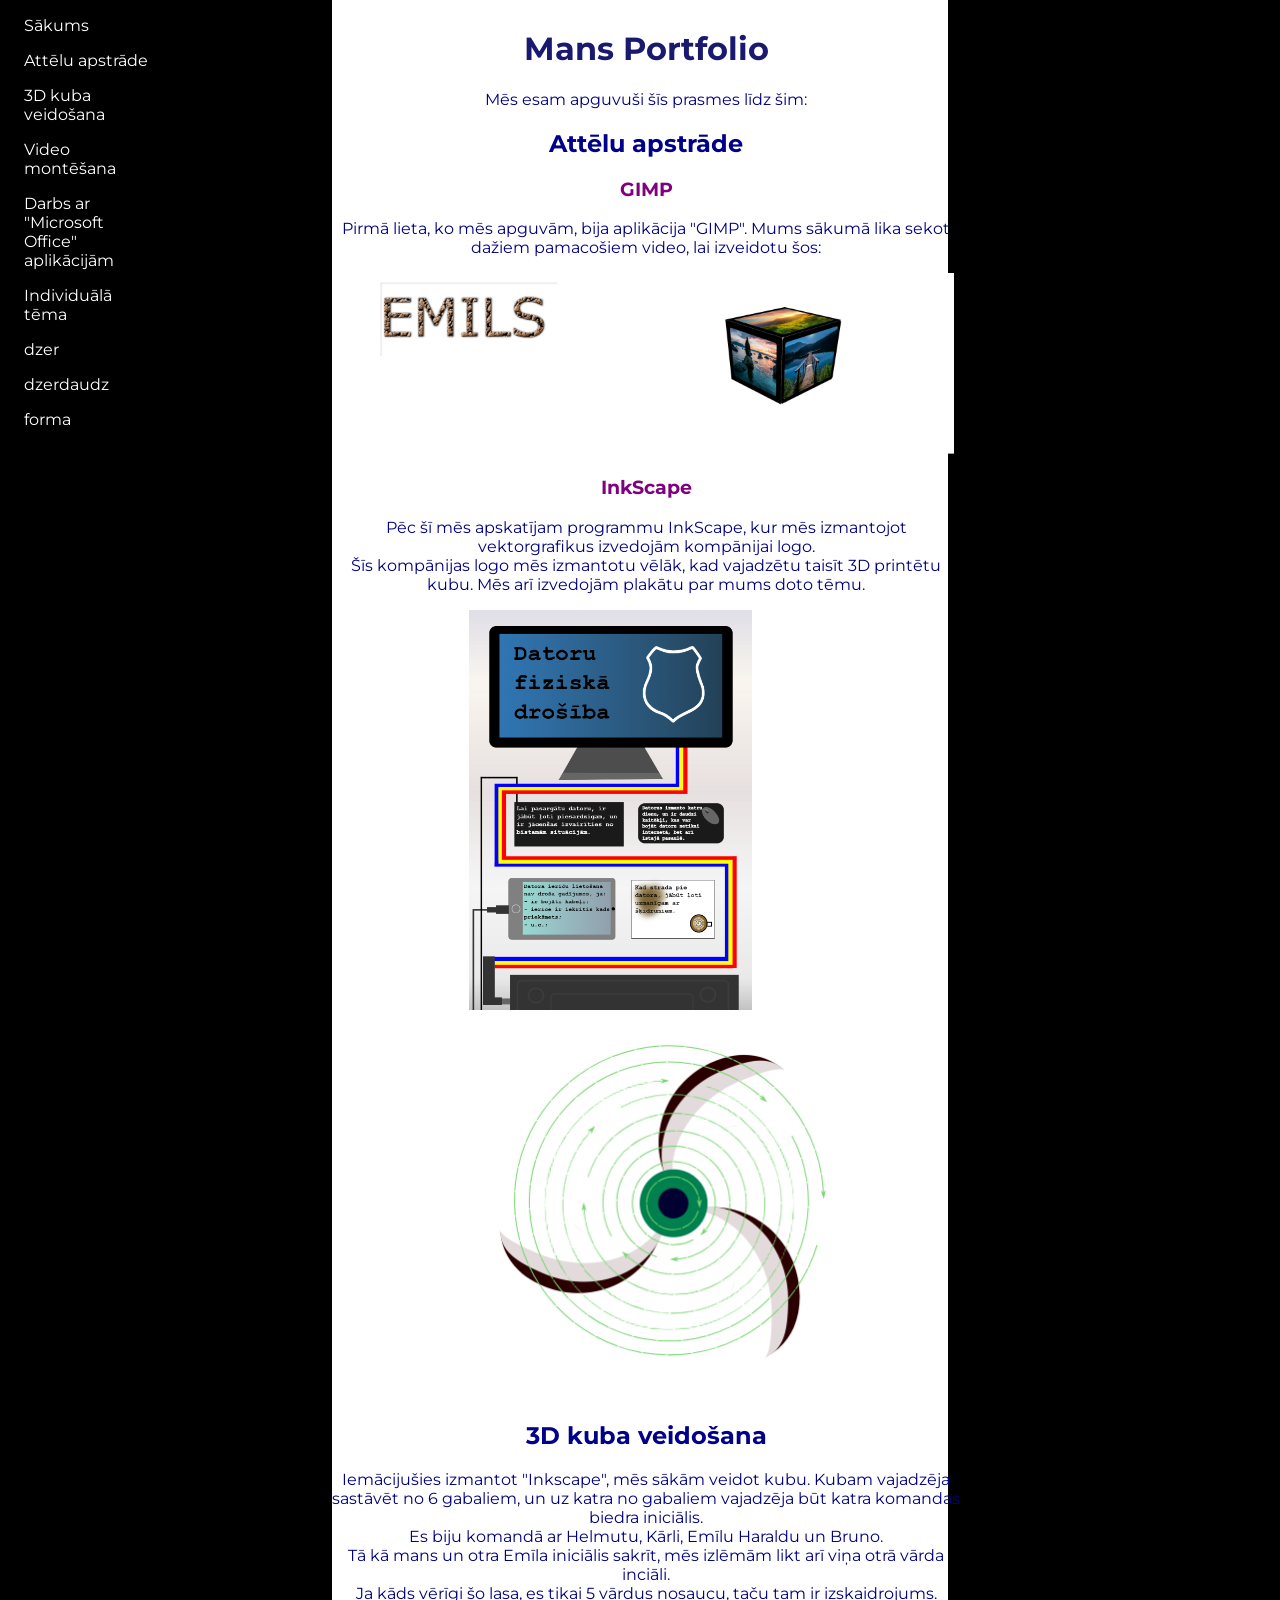
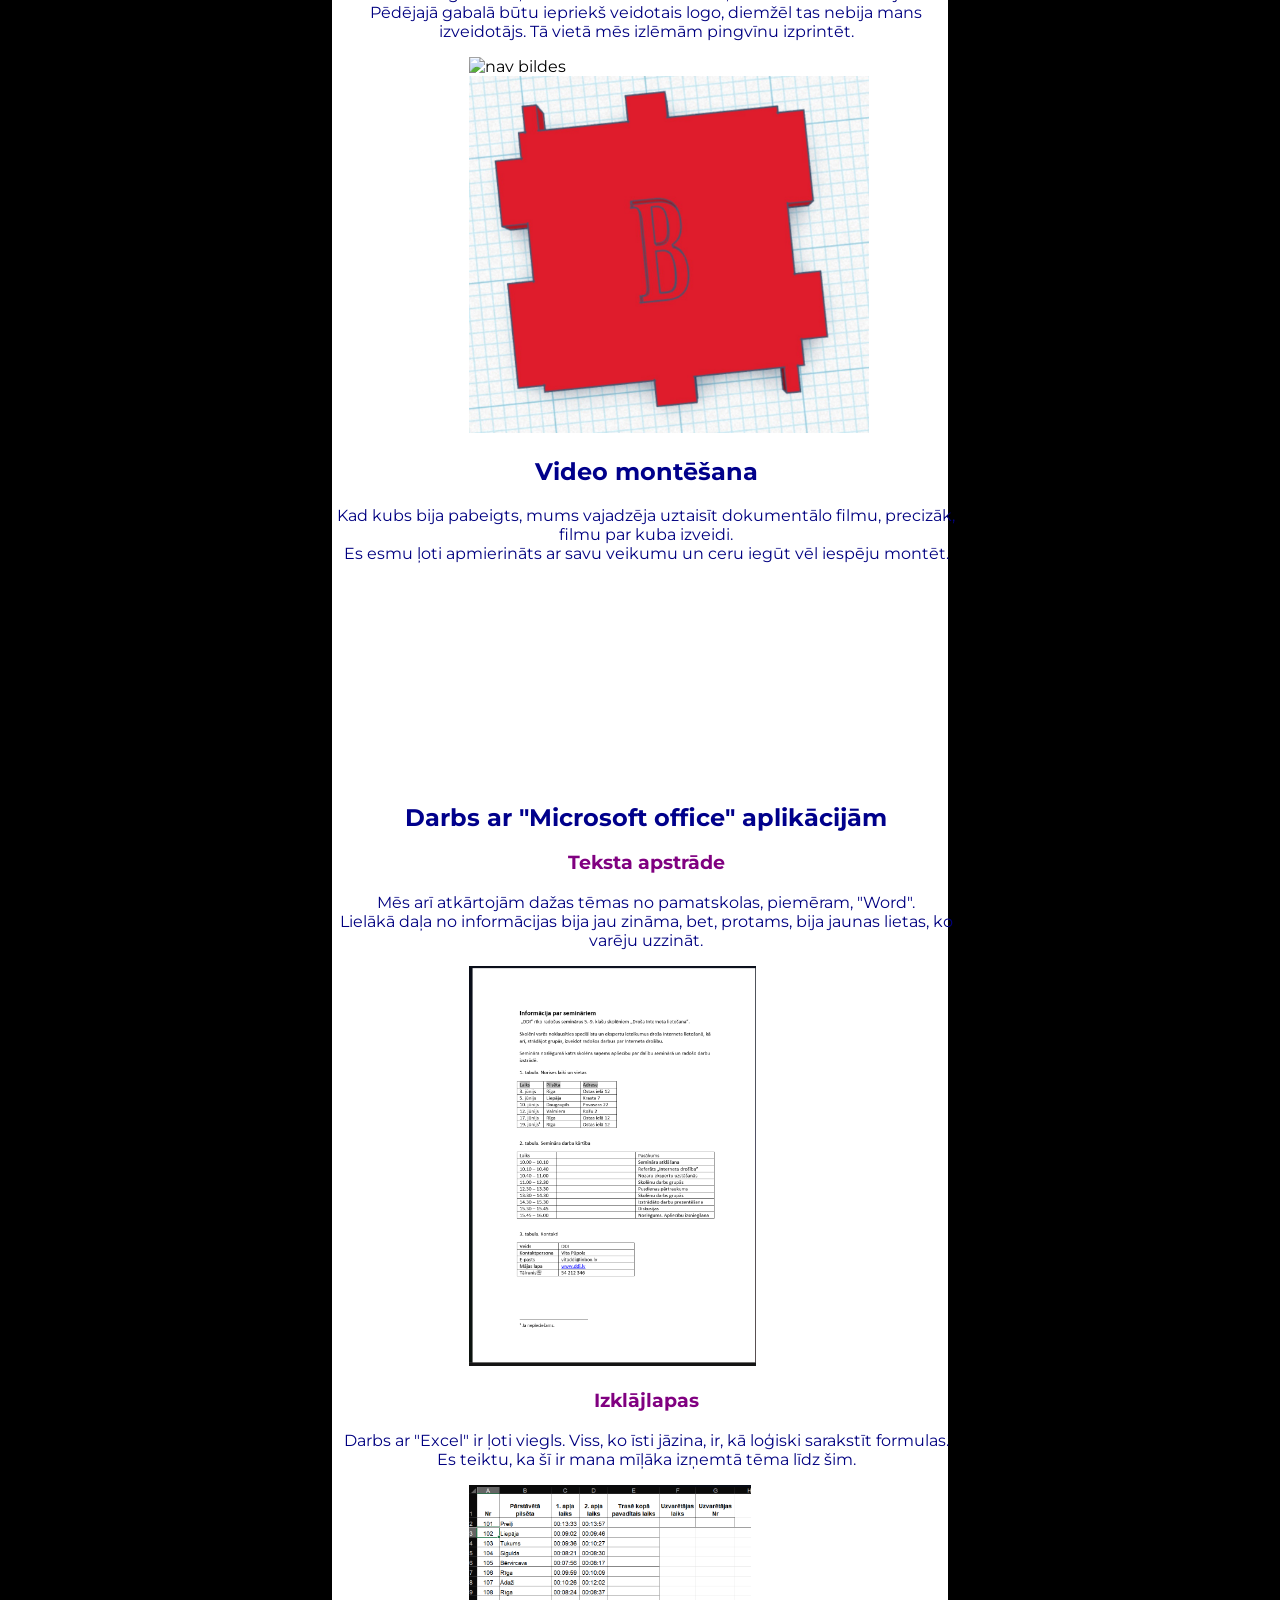
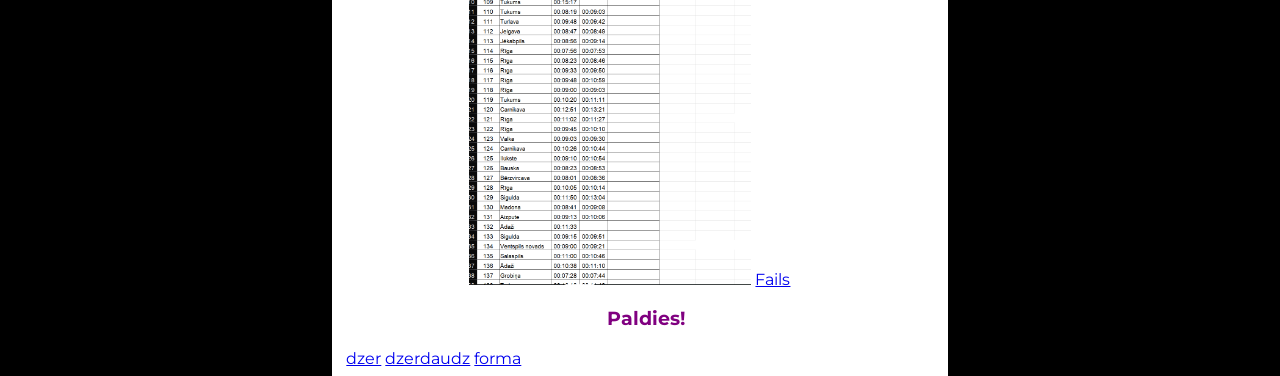
==== index.html @ 6294b3c1 "pabeigts" ====
<!DOCTYPE html>
<html lang="en">
<head>
    <meta charset="UTF-8">
    <meta name="viewport" content="width=device-width, initial-scale=1.0">
    <title>Portfolio</title>
    <link rel="stylesheet" href="mansStils.css">
    <link rel="preconnect" href="https://fonts.googleapis.com">
<link rel="preconnect" href="https://fonts.gstatic.com" crossorigin>
<link href="https://fonts.googleapis.com/css2?family=Montserrat:ital,wght@0,100..900;1,100..900&display=swap" rel="stylesheet">

<meta name="viewport" content="width=device-width, initial-scale=1">

</head>
<body>
 


    <div class="container">
       <div class="navbar"> <ul class="task">
         <li class="item"><a href="index.html">Sākums</a></li>
        <li class="item"><a href="index.html#1tem">Attēlu apstrāde</a></li>
        <li class="item"><a href="index.html#5tem">3D kuba veidošana</a></li>
        <li class="item"><a href="index.html#3tem">Video montēšana</a></li>
        <li class="item"><a href="index.html#4tem">Darbs ar "Microsoft Office" aplikācijām</a></li>
        <li class="item"><a href="otrais.html">Individuālā tēma</a></li>
        <li class="item"><a href="dzer.html">dzer</a></li>
        <li class="item"><a href="dzerdaudz.html">dzerdaudz</a></li>
        <li class="item"><a href="forma.html">forma</a></li>
     </ul>
 </div> 
 <div class="main">
    <h1>Mans Portfolio</h1>
     <p>Mēs esam apguvuši šīs prasmes līdz šim:</p>
    <h2 id="1tem">Attēlu apstrāde</h2>
    <h3>GIMP</h3>
    <p>Pirmā lieta, ko mēs apguvām, bija aplikācija "GIMP". Mums sākumā lika sekot dažiem pamacošiem video, lai izveidotu šos:</p>
   
   
   <div class="container">
    <div> <img class="emils" src="images/vards.png"></div>
   <div> <img class="emils" src="images/bildes.png"></div></div>
   <h3>InkScape</h3>
   <p>Pēc šī mēs apskatījam programmu InkScape, kur mēs izmantojot vektorgrafikus izvedojām kompānijai logo. 
    <br>Šīs kompānijas logo mēs izmantotu vēlāk, kad vajadzētu taisīt 3D printētu kubu. Mēs arī izvedojām plakātu par mums doto tēmu.</p>
   <img class="logo" src="images/plakats.png">
   <img class="logo" src="images/logo.png">
   <h2 id="5tem">3D kuba veidošana</h2>
   <p>Iemācijušies izmantot "Inkscape", mēs sākām veidot kubu. Kubam vajadzēja sastāvēt no 6 gabaliem, un uz katra no gabaliem vajadzēja būt katra komandas biedra iniciālis.<br>
Es biju komandā ar Helmutu, Kārli, Emīlu Haraldu un Bruno.<br>
 Tā kā mans un otra Emīla iniciālis sakrīt, mēs izlēmām likt arī viņa otrā vārda inciāli.<br>
Ja kāds vērīgi šo lasa, es tikai 5 vārdus nosaucu, taču tam ir izskaidrojums.<br>
 Pēdējajā gabalā būtu iepriekš veidotais logo, diemžēl tas nebija mans izveidotājs. Tā vietā mēs izlēmām pingvīnu izprintēt.</p>
<img class="logo" src="images/kubs1.jpeg" alt="nav bildes">
<img class="logo" src="images/kubs2.jpg" alt="nav bildes">



    <h2 id="3tem">Video montēšana</h2>
    <p>Kad kubs bija pabeigts, mums vajadzēja uztaisīt dokumentālo filmu, precizāk, filmu par kuba izveidi.<br>
         Es esmu ļoti apmierināts ar savu veikumu un ceru iegūt vēl iespēju montēt.</p>
    <iframe  width="300" height="200" src="https://www.youtube-nocookie.com/embed/W2M-uENRBVI?si=-mYGeP8AlIbY6CzM" title="YouTube video player" frameborder="0" allow="accelerometer; autoplay; clipboard-write; encrypted-media; gyroscope; picture-in-picture; web-share" referrerpolicy="strict-origin-when-cross-origin" allowfullscreen></iframe>
    <h2 id="4tem">Darbs ar "Microsoft office" aplikācijām</h2>
    <h3>Teksta apstrāde</h3>
    <p>Mēs arī atkārtojām dažas tēmas no pamatskolas, piemēram, "Word".<br>
         Lielākā daļa no informācijas bija jau zināma, bet, protams, bija jaunas lietas, ko varēju uzzināt.</p>
    <img class="logo" src="images/word1png.png" alt="nav bildes">
    <h3>Izklājlapas</h3>
    <p>Darbs ar "Excel" ir ļoti viegls. Viss, ko īsti jāzina, ir, kā loģiski sarakstīt formulas.<br>
    Es teiktu, ka šī ir mana mīļāka izņemtā tēma līdz šim.</p>
    <img class="logo" src="images/excel1.png" alt="nav bildes">
    <a href="viriesi.xlsx">Fails</a>
    <h3>Paldies!</h3>
       <a href="dzer.html">dzer</a>
<a href="dzerdaudz.html">dzerdaudz</a>
<a href="forma.html">forma</a>
    </div>
        

    </div>
</body>
</html>
---- mansStils.css ----
body {  font-family: "Montserrat", sans-serif;
    font-optical-sizing: auto;
    font-style: normal; 
 background-image: url(images/back.png);
  background-repeat: no-repeat;

  background-size: 100vw 1000vh;
 
}
h1 { 
    text-align: center;
    color: midnightblue;
}
p {
    text-align: center;
    color: navy;

}
h2 {
    text-align: center;
    color: darkblue;
}
h3{
    text-align: center;
    color: purple;
}
.task {
color: white;
padding: 0;
list-style-type: none;
margin: 0;
left: 0;
top: 0;
padding-right: 50%;
}
.item a {
  display: block;
  color: black;
  padding: 8px 16px;
  text-decoration: none;
  color: white
}
.avoti a:visited{
    color: black;

}
.avoti a{
    color:  black;
display: block;
}
.item a:hover {
  background-color: #555555;
  color: white;
}
.bult {
    padding-left: 45%;
    max-width: 40px;
    max-height: 40px;
}
.gif{
     padding-left: 7%;
    max-width: 45vw;
    max-height: 45vh;
}
video{
    padding-left: 29%;
}

.container
{display: flex;


 align-items: flex-start;
}
iframe{
    padding-left: 30%;
}
.navbar
{
    position: fixed;
}
.main{
  width: 50%;
  padding-left: 25.5%;
  }
.emils {
    max-width: 80%;
    max-height: 80%;
    padding-left: 18%;
}
.logo {
    max-width: 400px;
     max-height: 400px;
     padding-left: 22%;
}
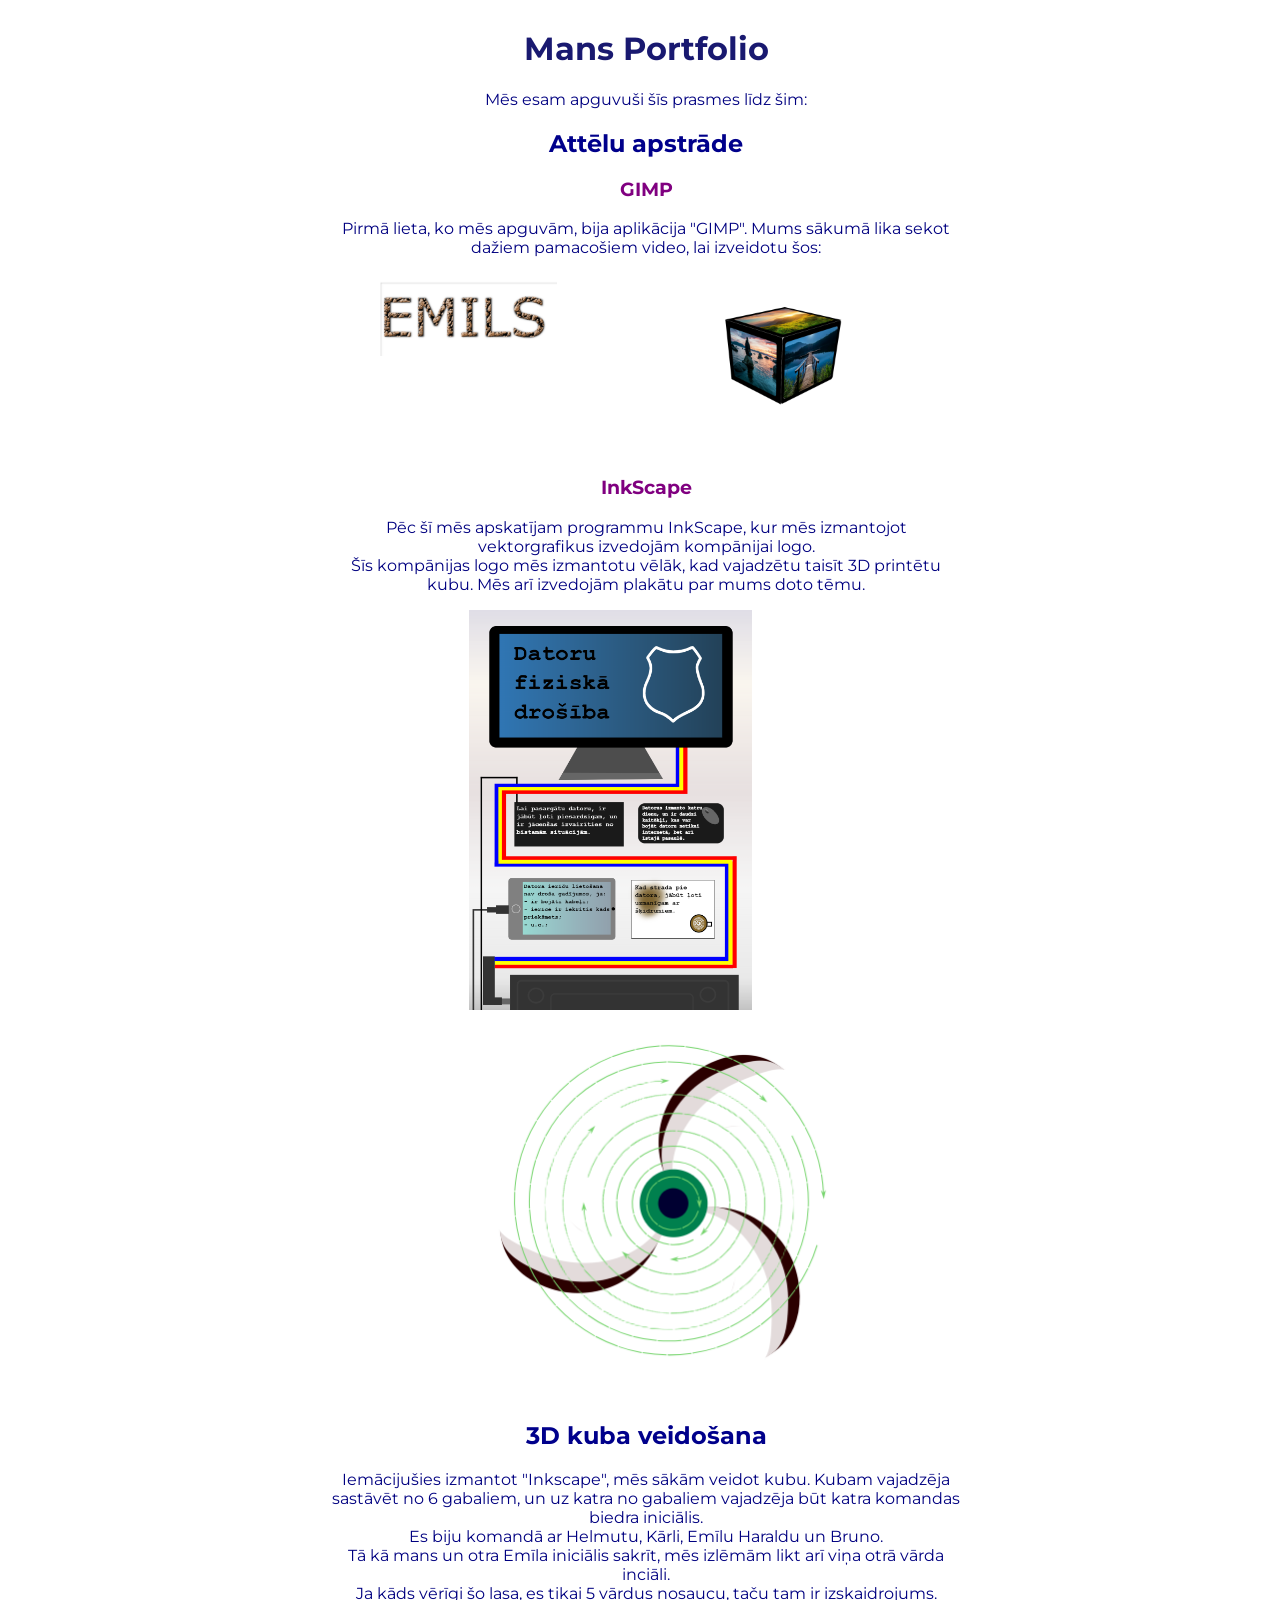
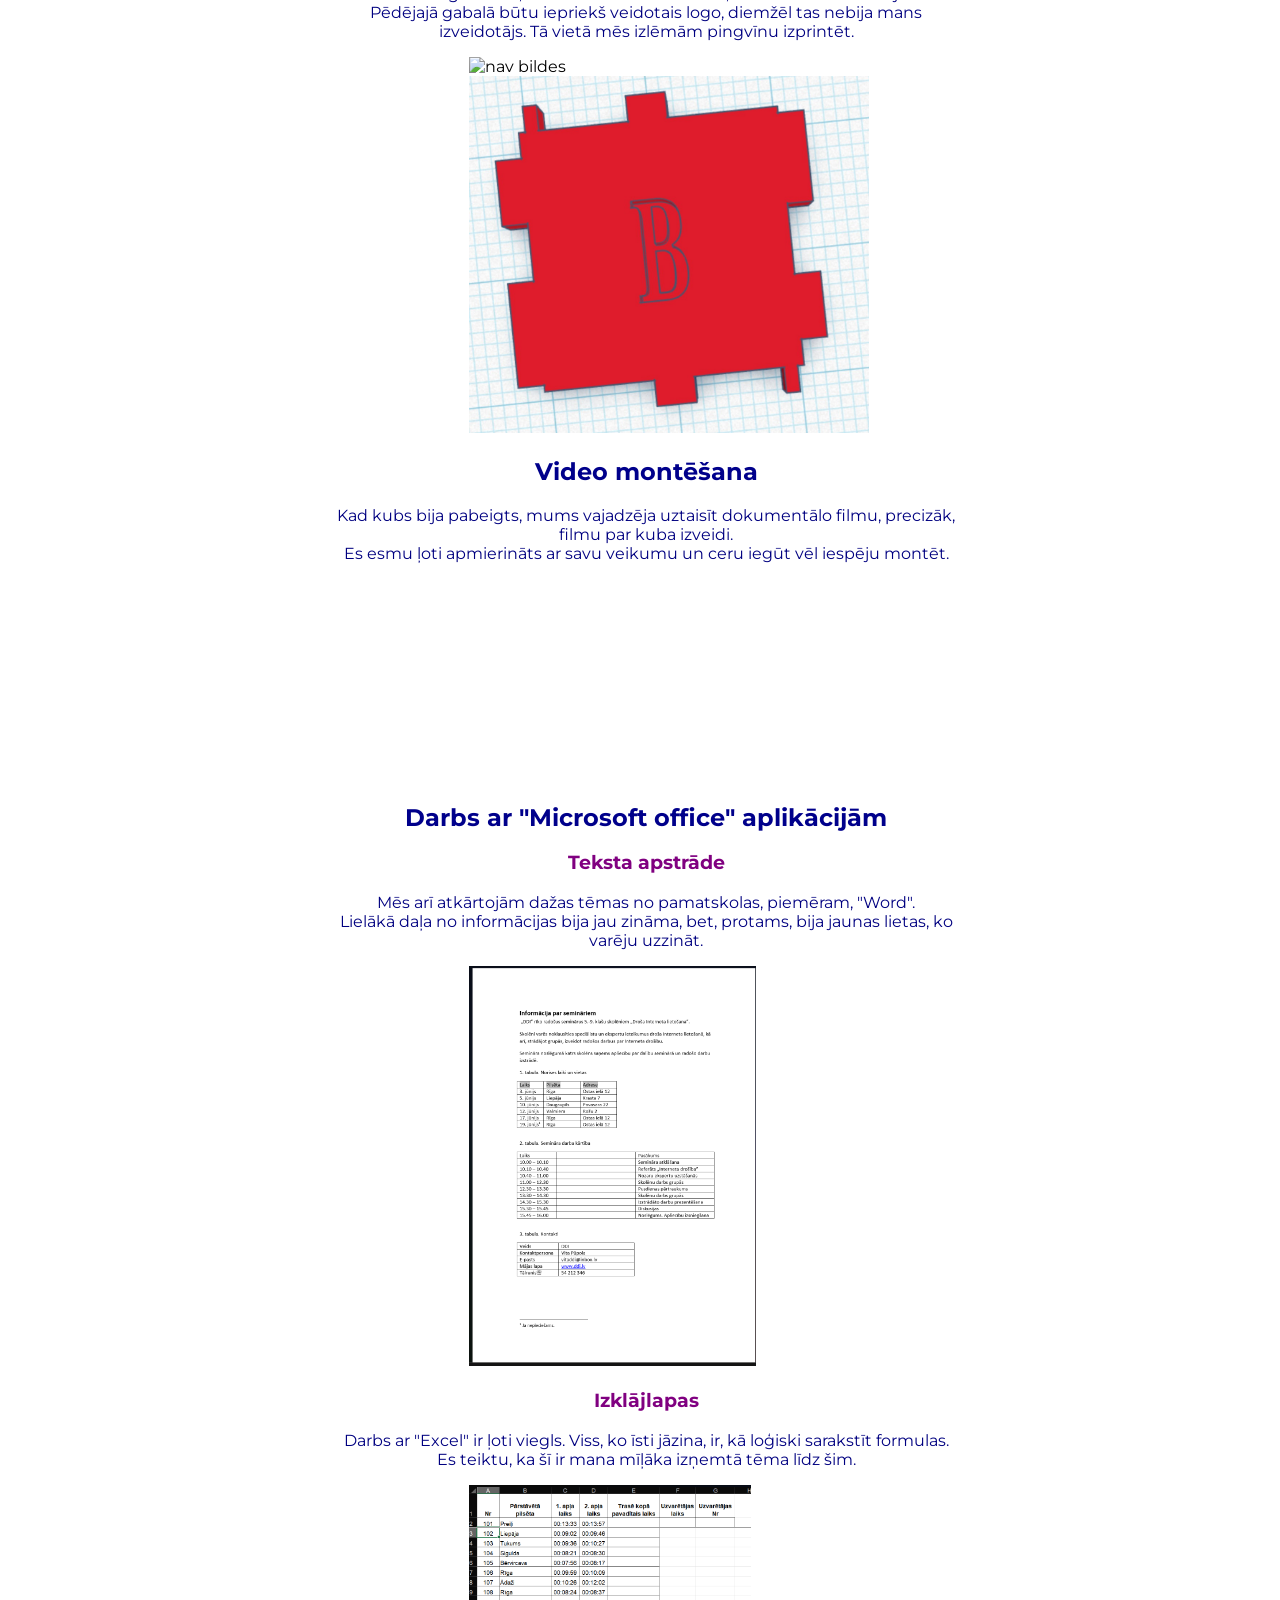
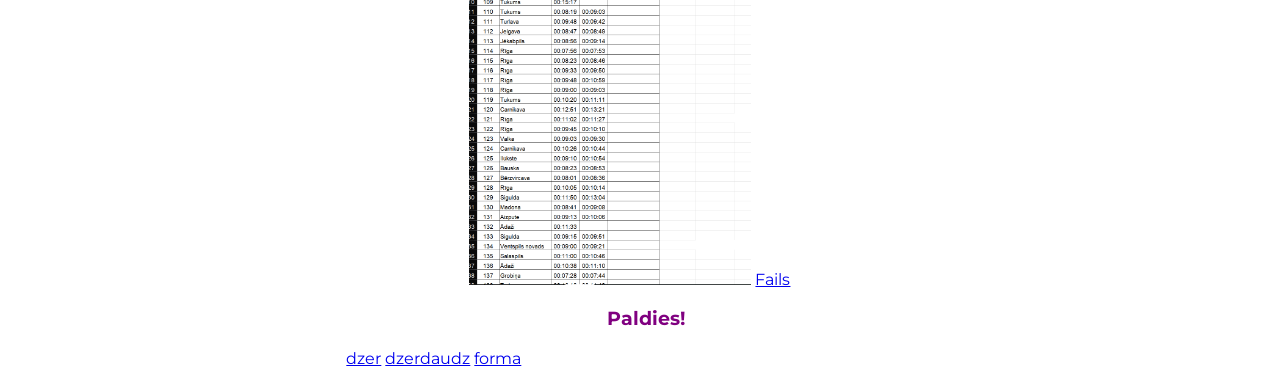
==== commit 69d0bcb3: "pabeigts" ====
--- a/index.html
+++ b/index.html
@@ -4,7 +4,7 @@
     <meta charset="UTF-8">
     <meta name="viewport" content="width=device-width, initial-scale=1.0">
     <title>Portfolio</title>
-    <link rel="stylesheet" href="mansStils.css">
+    <link rel="stylesheet" href="CSS/mansStils.css">
     <link rel="preconnect" href="https://fonts.googleapis.com">
 <link rel="preconnect" href="https://fonts.gstatic.com" crossorigin>
 <link href="https://fonts.googleapis.com/css2?family=Montserrat:ital,wght@0,100..900;1,100..900&display=swap" rel="stylesheet">
--- a/CSS/mansStils.css
+++ b/CSS/mansStils.css
@@ -0,0 +1,95 @@
+body {  font-family: "Montserrat", sans-serif;
+    font-optical-sizing: auto;
+    font-style: normal; 
+ background-image: url(images/back.png);
+  background-repeat: no-repeat;
+
+  background-size: 100vw 1000vh;
+ 
+}
+h1 { 
+    text-align: center;
+    color: midnightblue;
+}
+p {
+    text-align: center;
+    color: navy;
+
+}
+h2 {
+    text-align: center;
+    color: darkblue;
+}
+h3{
+    text-align: center;
+    color: purple;
+}
+.task {
+color: white;
+padding: 0;
+list-style-type: none;
+margin: 0;
+left: 0;
+top: 0;
+padding-right: 50%;
+}
+.item a {
+  display: block;
+  color: black;
+  padding: 8px 16px;
+  text-decoration: none;
+  color: white
+}
+.avoti a:visited{
+    color: black;
+
+}
+.avoti a{
+    color:  black;
+display: block;
+}
+.item a:hover {
+  background-color: #555555;
+  color: white;
+}
+.bult {
+    padding-left: 45%;
+    max-width: 40px;
+    max-height: 40px;
+}
+.gif{
+     padding-left: 7%;
+    max-width: 45vw;
+    max-height: 45vh;
+}
+video{
+    padding-left: 29%;
+}
+
+.container
+{display: flex;
+
+
+ align-items: flex-start;
+}
+iframe{
+    padding-left: 30%;
+}
+.navbar
+{
+    position: fixed;
+}
+.main{
+  width: 50%;
+  padding-left: 25.5%;
+  }
+.emils {
+    max-width: 80%;
+    max-height: 80%;
+    padding-left: 18%;
+}
+.logo {
+    max-width: 400px;
+     max-height: 400px;
+     padding-left: 22%;
+}
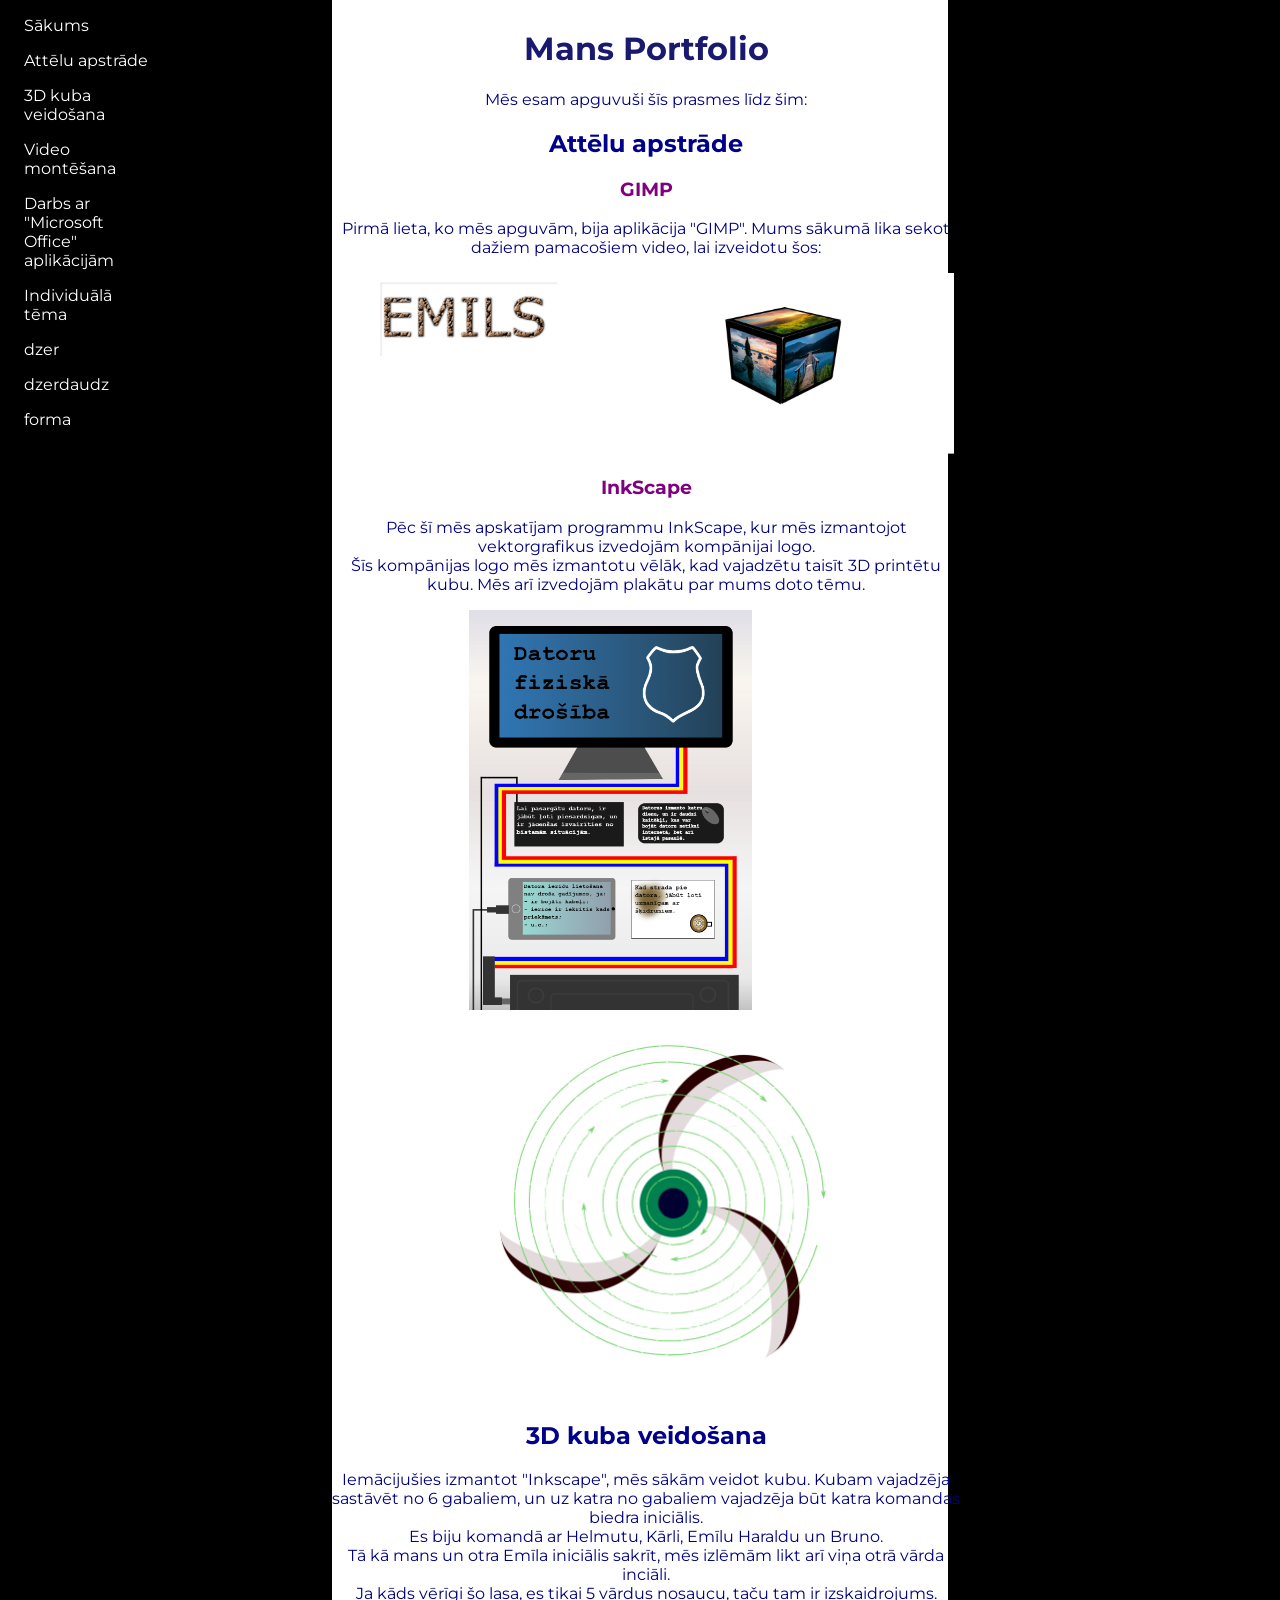
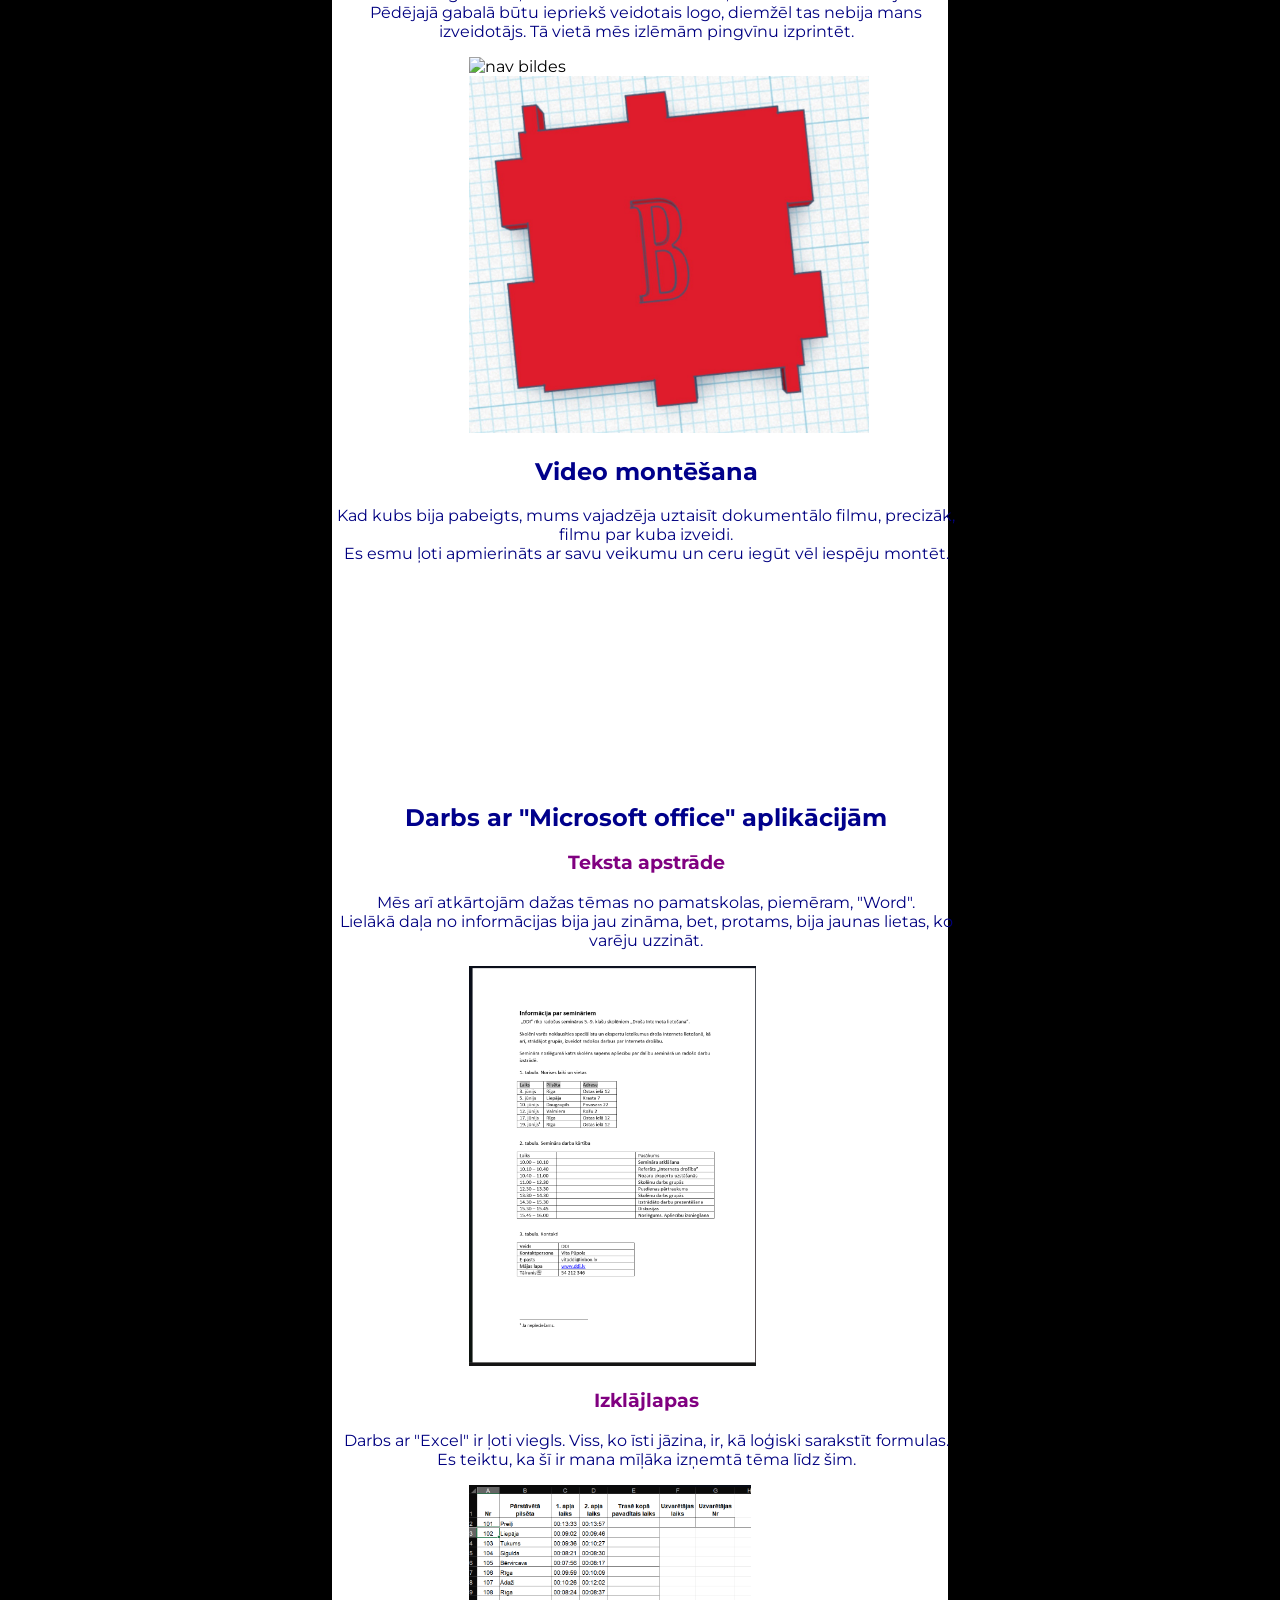
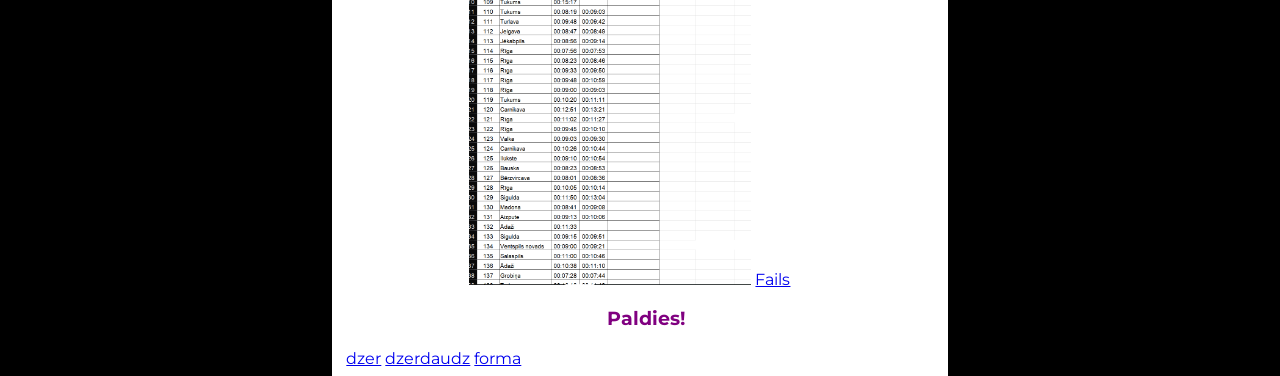
==== commit 067eabb2: "Merge pull request #7 from emillssmm/da sad" ====
--- a/index.html
+++ b/index.html
@@ -4,7 +4,7 @@
     <meta charset="UTF-8">
     <meta name="viewport" content="width=device-width, initial-scale=1.0">
     <title>Portfolio</title>
-    <link rel="stylesheet" href="CSS/mansStils.css">
+    <link rel="stylesheet" href="mansStils.css">
     <link rel="preconnect" href="https://fonts.googleapis.com">
 <link rel="preconnect" href="https://fonts.gstatic.com" crossorigin>
 <link href="https://fonts.googleapis.com/css2?family=Montserrat:ital,wght@0,100..900;1,100..900&display=swap" rel="stylesheet">
--- a/mansStils.css
+++ b/mansStils.css
@@ -0,0 +1,95 @@
+body {  font-family: "Montserrat", sans-serif;
+    font-optical-sizing: auto;
+    font-style: normal; 
+ background-image: url(images/back.png);
+  background-repeat: no-repeat;
+
+  background-size: 100vw 1000vh;
+ 
+}
+h1 { 
+    text-align: center;
+    color: midnightblue;
+}
+p {
+    text-align: center;
+    color: navy;
+
+}
+h2 {
+    text-align: center;
+    color: darkblue;
+}
+h3{
+    text-align: center;
+    color: purple;
+}
+.task {
+color: white;
+padding: 0;
+list-style-type: none;
+margin: 0;
+left: 0;
+top: 0;
+padding-right: 50%;
+}
+.item a {
+  display: block;
+  color: black;
+  padding: 8px 16px;
+  text-decoration: none;
+  color: white
+}
+.avoti a:visited{
+    color: black;
+
+}
+.avoti a{
+    color:  black;
+display: block;
+}
+.item a:hover {
+  background-color: #555555;
+  color: white;
+}
+.bult {
+    padding-left: 45%;
+    max-width: 40px;
+    max-height: 40px;
+}
+.gif{
+     padding-left: 7%;
+    max-width: 45vw;
+    max-height: 45vh;
+}
+video{
+    padding-left: 29%;
+}
+
+.container
+{display: flex;
+
+
+ align-items: flex-start;
+}
+iframe{
+    padding-left: 30%;
+}
+.navbar
+{
+    position: fixed;
+}
+.main{
+  width: 50%;
+  padding-left: 25.5%;
+  }
+.emils {
+    max-width: 80%;
+    max-height: 80%;
+    padding-left: 18%;
+}
+.logo {
+    max-width: 400px;
+     max-height: 400px;
+     padding-left: 22%;
+}
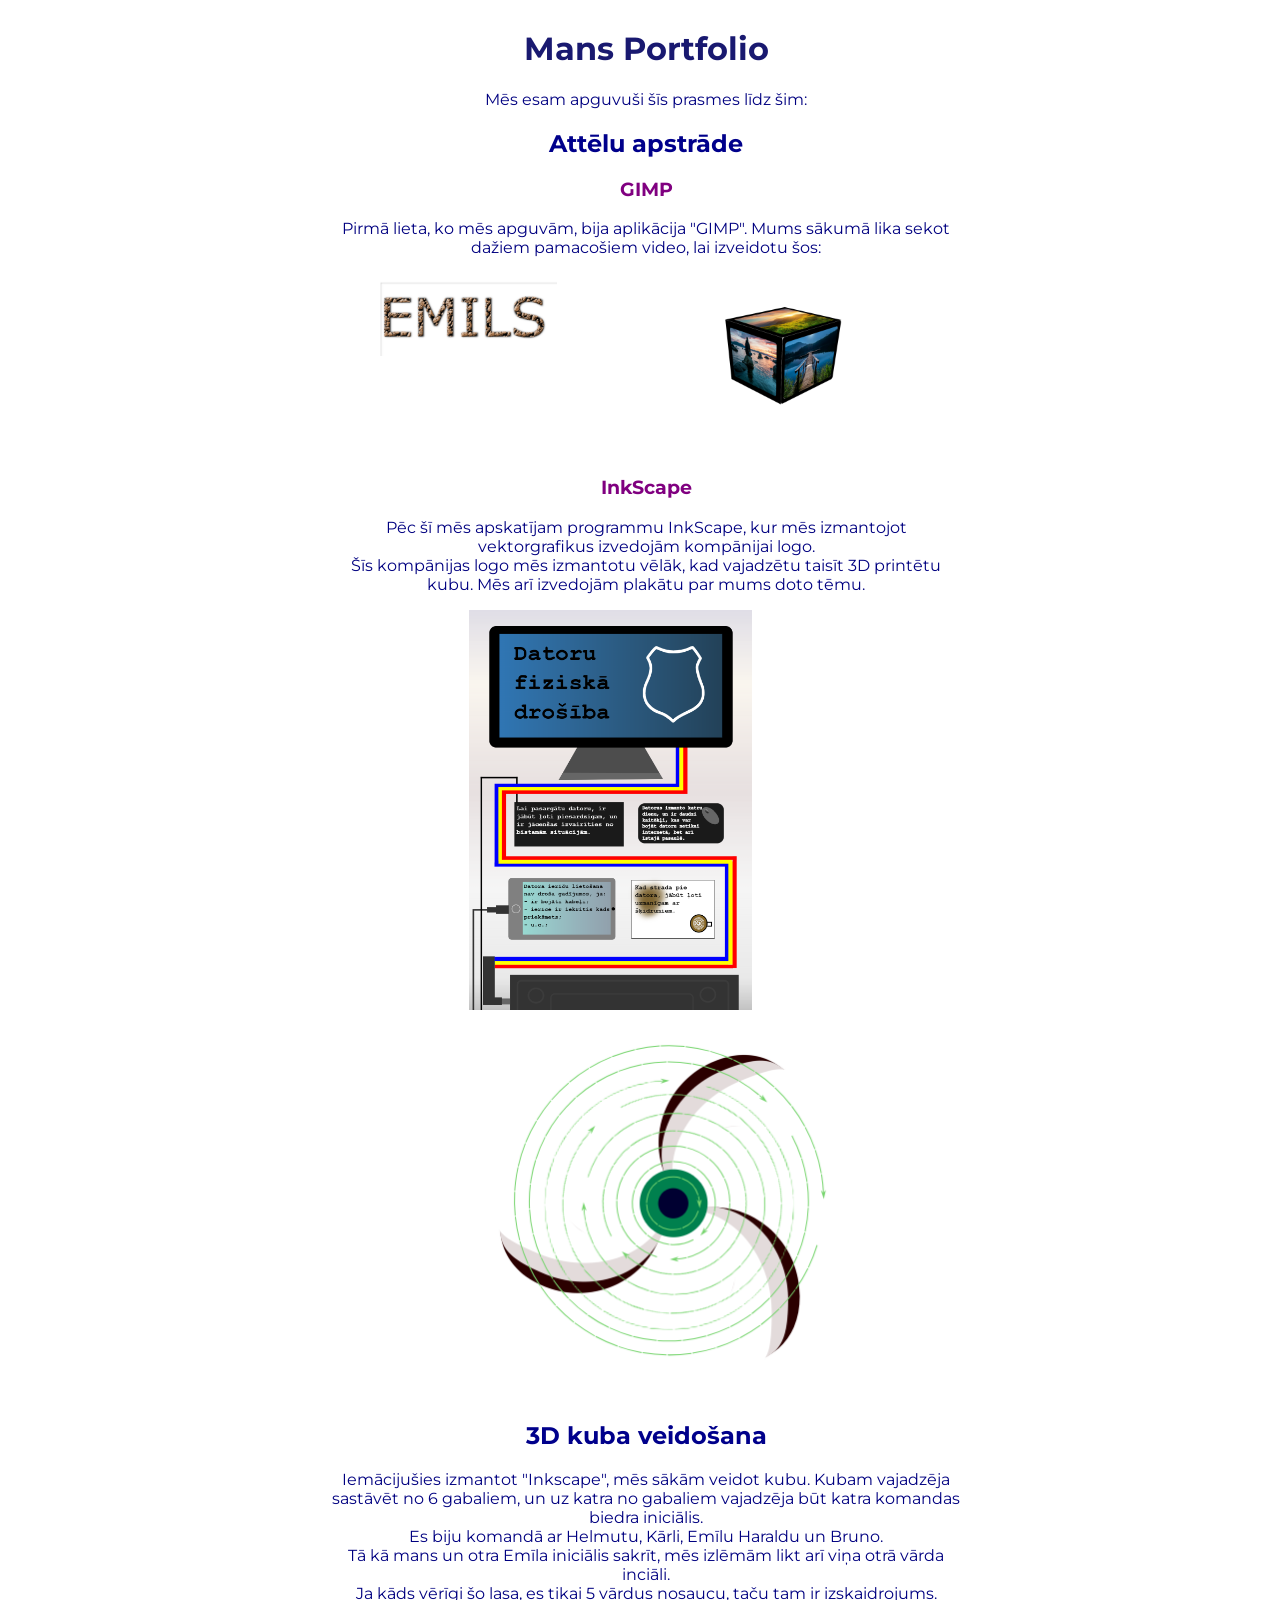
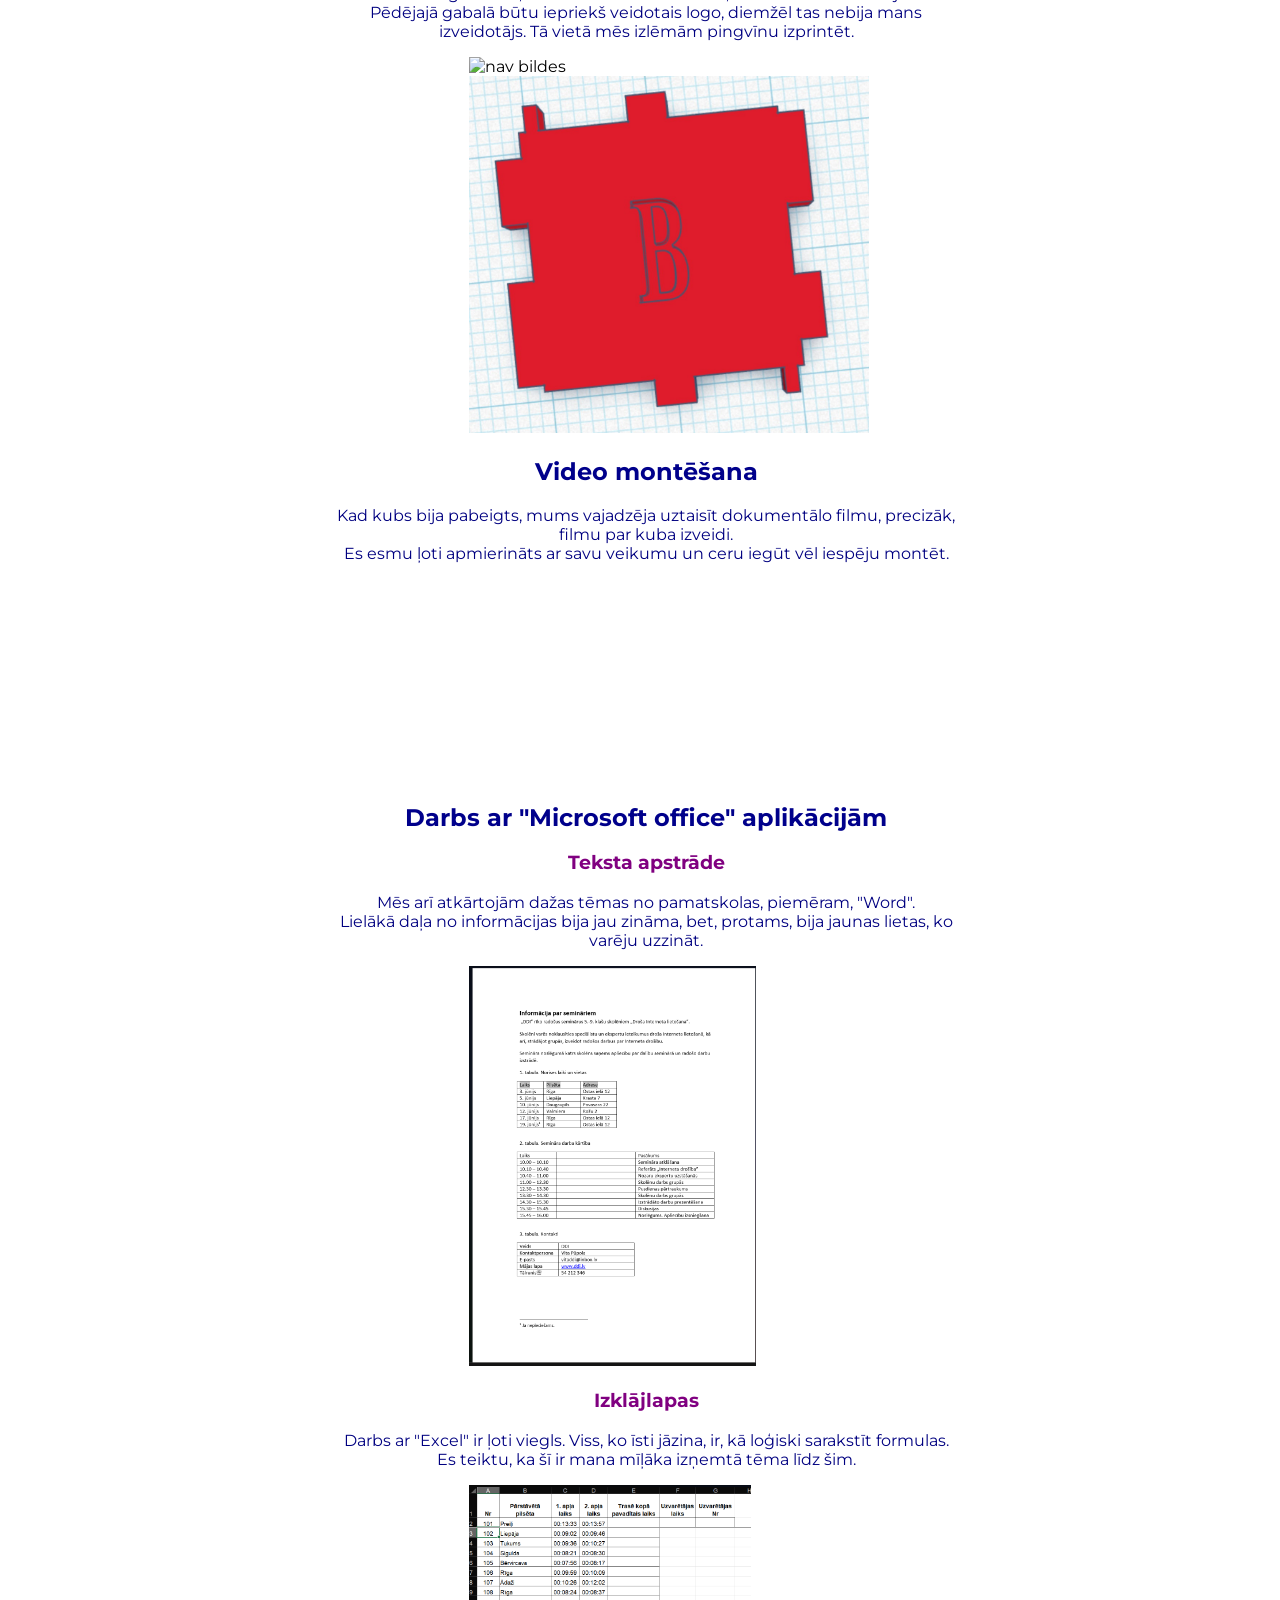
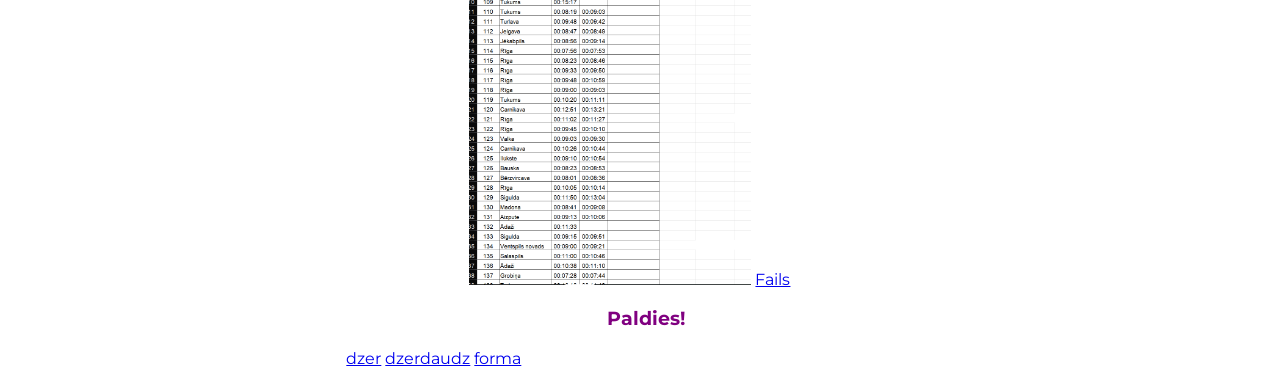
==== commit f1125cd4: "Merge pull request #9 from emillssmm/pabeigts pabeigts" ====
--- a/index.html
+++ b/index.html
@@ -4,7 +4,7 @@
     <meta charset="UTF-8">
     <meta name="viewport" content="width=device-width, initial-scale=1.0">
     <title>Portfolio</title>
-    <link rel="stylesheet" href="mansStils.css">
+    <link rel="stylesheet" href="CSS/mansStils.css">
     <link rel="preconnect" href="https://fonts.googleapis.com">
 <link rel="preconnect" href="https://fonts.gstatic.com" crossorigin>
 <link href="https://fonts.googleapis.com/css2?family=Montserrat:ital,wght@0,100..900;1,100..900&display=swap" rel="stylesheet">
--- a/CSS/mansStils.css
+++ b/CSS/mansStils.css
@@ -0,0 +1,95 @@
+body {  font-family: "Montserrat", sans-serif;
+    font-optical-sizing: auto;
+    font-style: normal; 
+ background-image: url(images/back.png);
+  background-repeat: no-repeat;
+
+  background-size: 100vw 1000vh;
+ 
+}
+h1 { 
+    text-align: center;
+    color: midnightblue;
+}
+p {
+    text-align: center;
+    color: navy;
+
+}
+h2 {
+    text-align: center;
+    color: darkblue;
+}
+h3{
+    text-align: center;
+    color: purple;
+}
+.task {
+color: white;
+padding: 0;
+list-style-type: none;
+margin: 0;
+left: 0;
+top: 0;
+padding-right: 50%;
+}
+.item a {
+  display: block;
+  color: black;
+  padding: 8px 16px;
+  text-decoration: none;
+  color: white
+}
+.avoti a:visited{
+    color: black;
+
+}
+.avoti a{
+    color:  black;
+display: block;
+}
+.item a:hover {
+  background-color: #555555;
+  color: white;
+}
+.bult {
+    padding-left: 45%;
+    max-width: 40px;
+    max-height: 40px;
+}
+.gif{
+     padding-left: 7%;
+    max-width: 45vw;
+    max-height: 45vh;
+}
+video{
+    padding-left: 29%;
+}
+
+.container
+{display: flex;
+
+
+ align-items: flex-start;
+}
+iframe{
+    padding-left: 30%;
+}
+.navbar
+{
+    position: fixed;
+}
+.main{
+  width: 50%;
+  padding-left: 25.5%;
+  }
+.emils {
+    max-width: 80%;
+    max-height: 80%;
+    padding-left: 18%;
+}
+.logo {
+    max-width: 400px;
+     max-height: 400px;
+     padding-left: 22%;
+}
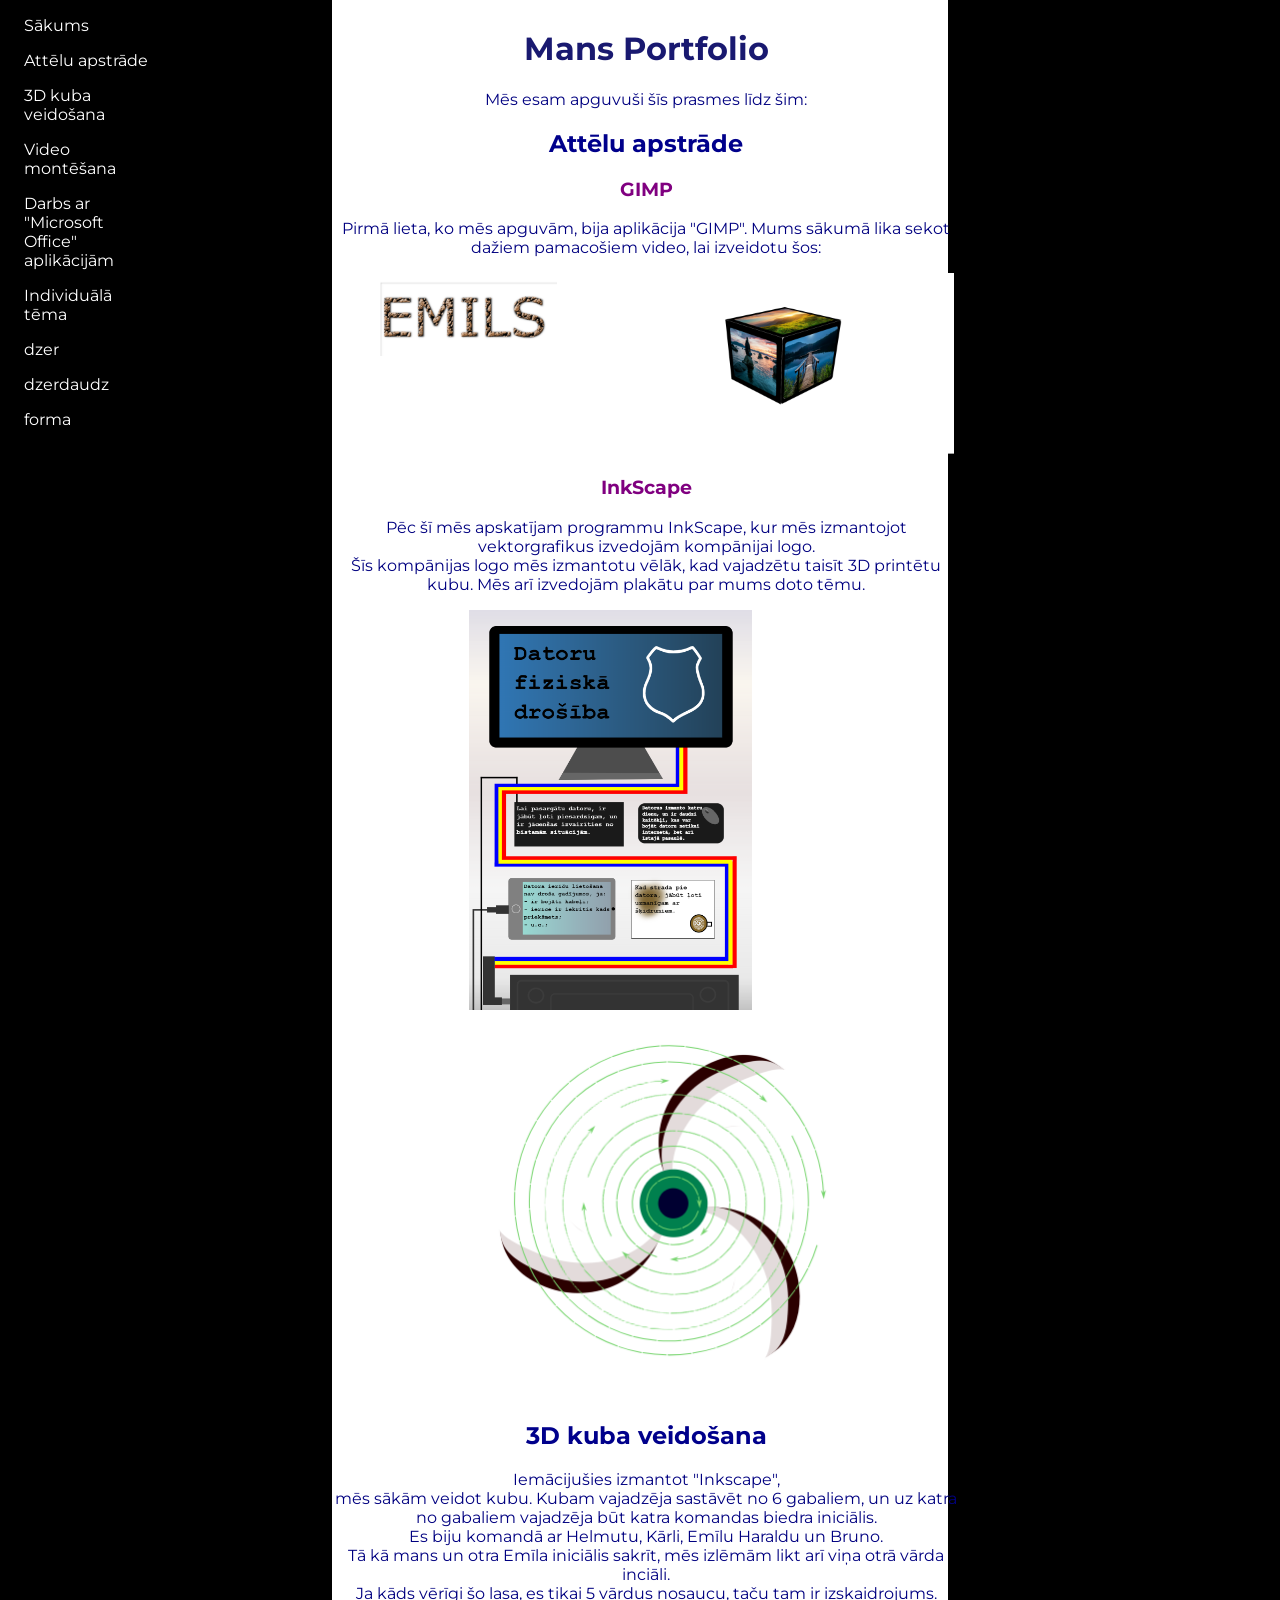
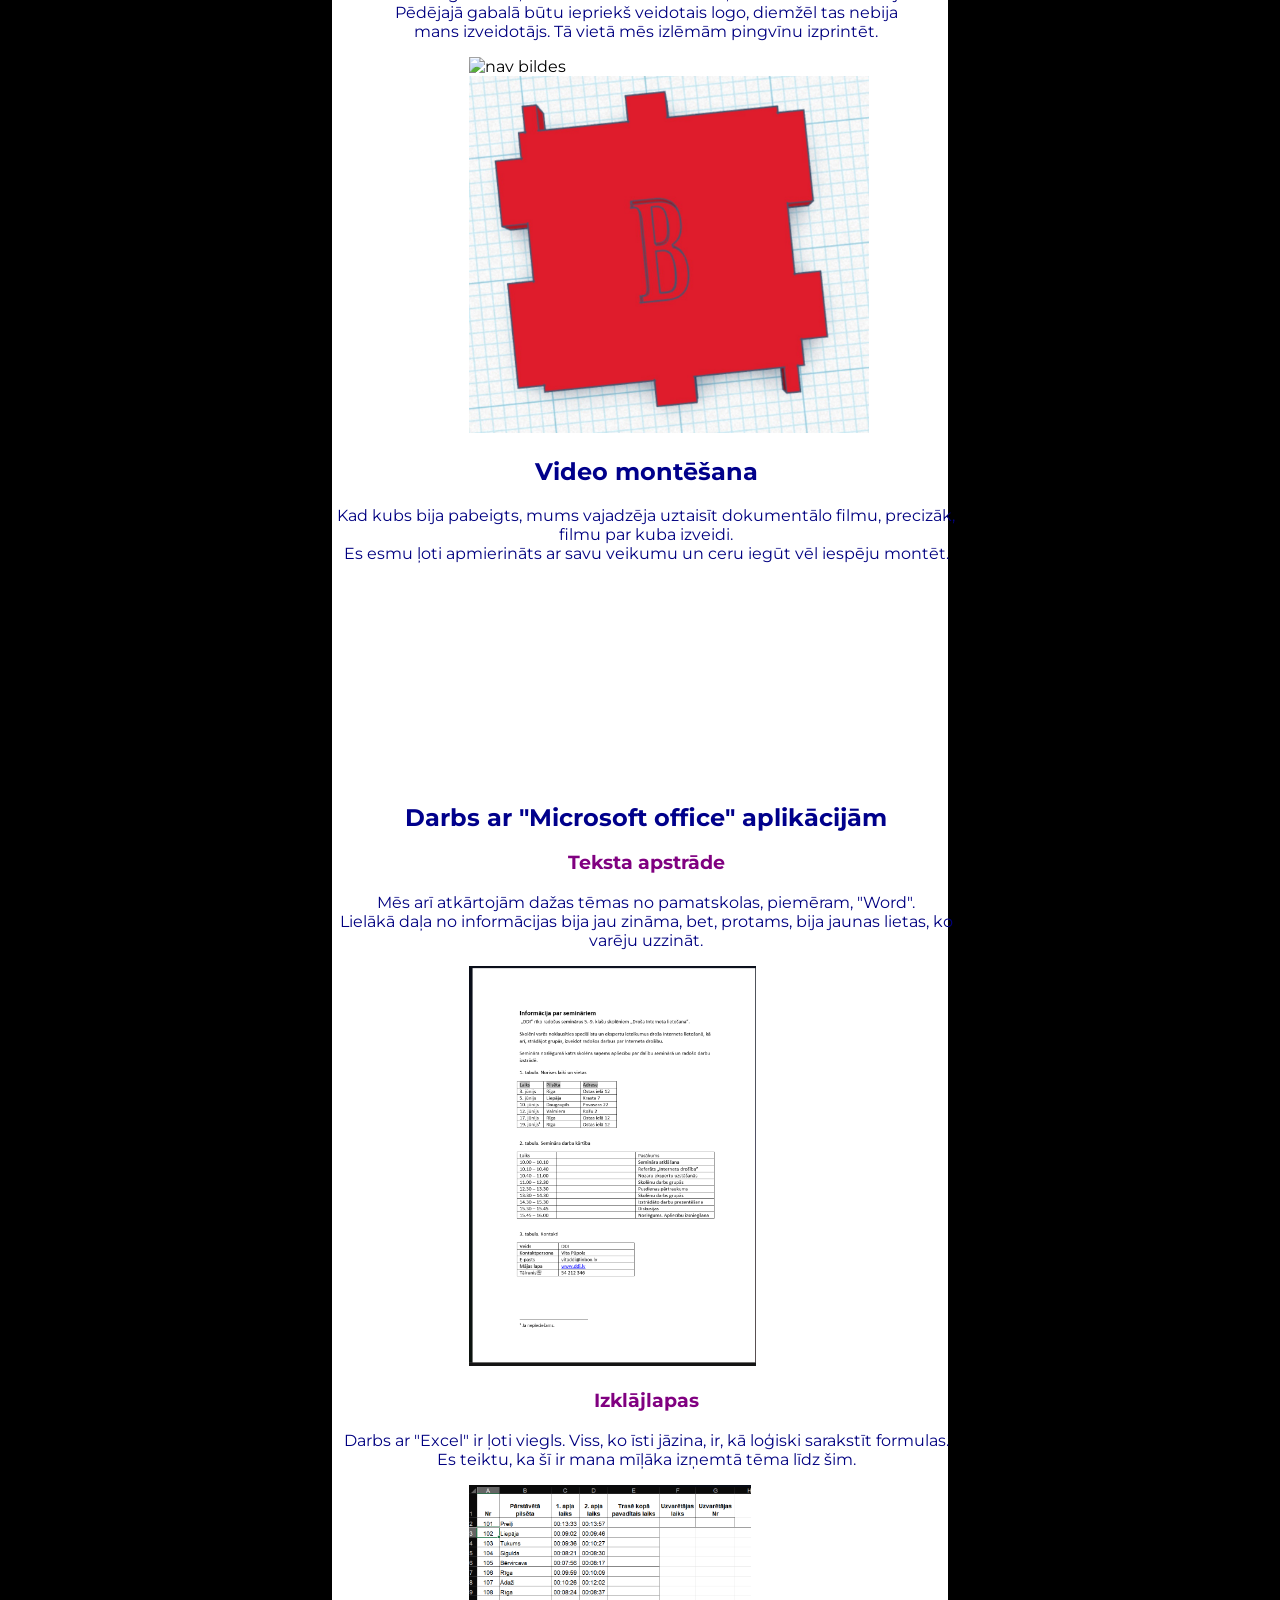
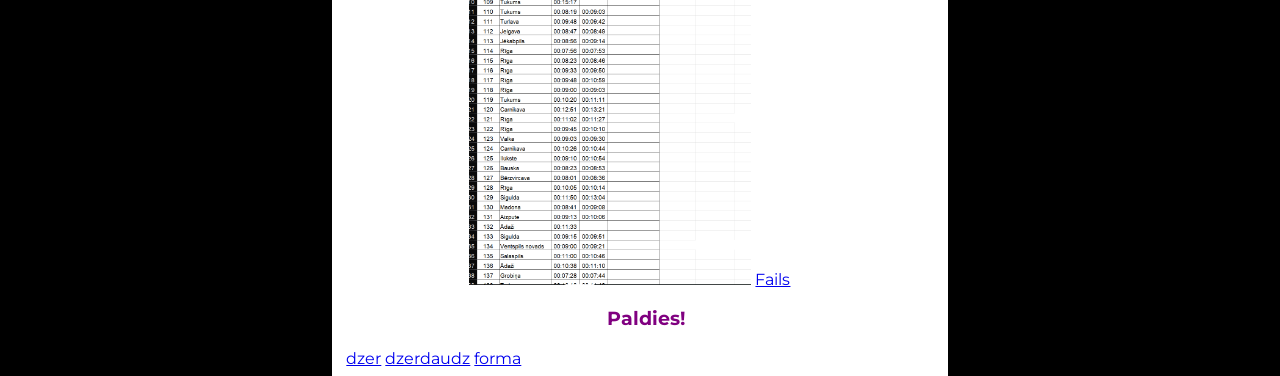
==== commit 27b14301: "pabeigts" ====
--- a/index.html
+++ b/index.html
@@ -46,11 +46,11 @@
    <img class="logo" src="images/plakats.png">
    <img class="logo" src="images/logo.png">
    <h2 id="5tem">3D kuba veidošana</h2>
-   <p>Iemācijušies izmantot "Inkscape", mēs sākām veidot kubu. Kubam vajadzēja sastāvēt no 6 gabaliem, un uz katra no gabaliem vajadzēja būt katra komandas biedra iniciālis.<br>
+   <p>Iemācijušies izmantot "Inkscape",<br> mēs sākām veidot kubu. Kubam vajadzēja sastāvēt no 6 gabaliem, un uz katra no gabaliem vajadzēja būt katra komandas biedra iniciālis.<br>
 Es biju komandā ar Helmutu, Kārli, Emīlu Haraldu un Bruno.<br>
  Tā kā mans un otra Emīla iniciālis sakrīt, mēs izlēmām likt arī viņa otrā vārda inciāli.<br>
 Ja kāds vērīgi šo lasa, es tikai 5 vārdus nosaucu, taču tam ir izskaidrojums.<br>
- Pēdējajā gabalā būtu iepriekš veidotais logo, diemžēl tas nebija mans izveidotājs. Tā vietā mēs izlēmām pingvīnu izprintēt.</p>
+ Pēdējajā gabalā būtu iepriekš veidotais logo, diemžēl tas nebija<br> mans izveidotājs. Tā vietā mēs izlēmām pingvīnu izprintēt.</p>
 <img class="logo" src="images/kubs1.jpeg" alt="nav bildes">
 <img class="logo" src="images/kubs2.jpg" alt="nav bildes">
 
--- a/CSS/mansStils.css
+++ b/CSS/mansStils.css
@@ -1,7 +1,7 @@
 body {  font-family: "Montserrat", sans-serif;
     font-optical-sizing: auto;
     font-style: normal; 
- background-image: url(images/back.png);
+ background-image: url(../images/back.png);
   background-repeat: no-repeat;
 
   background-size: 100vw 1000vh;
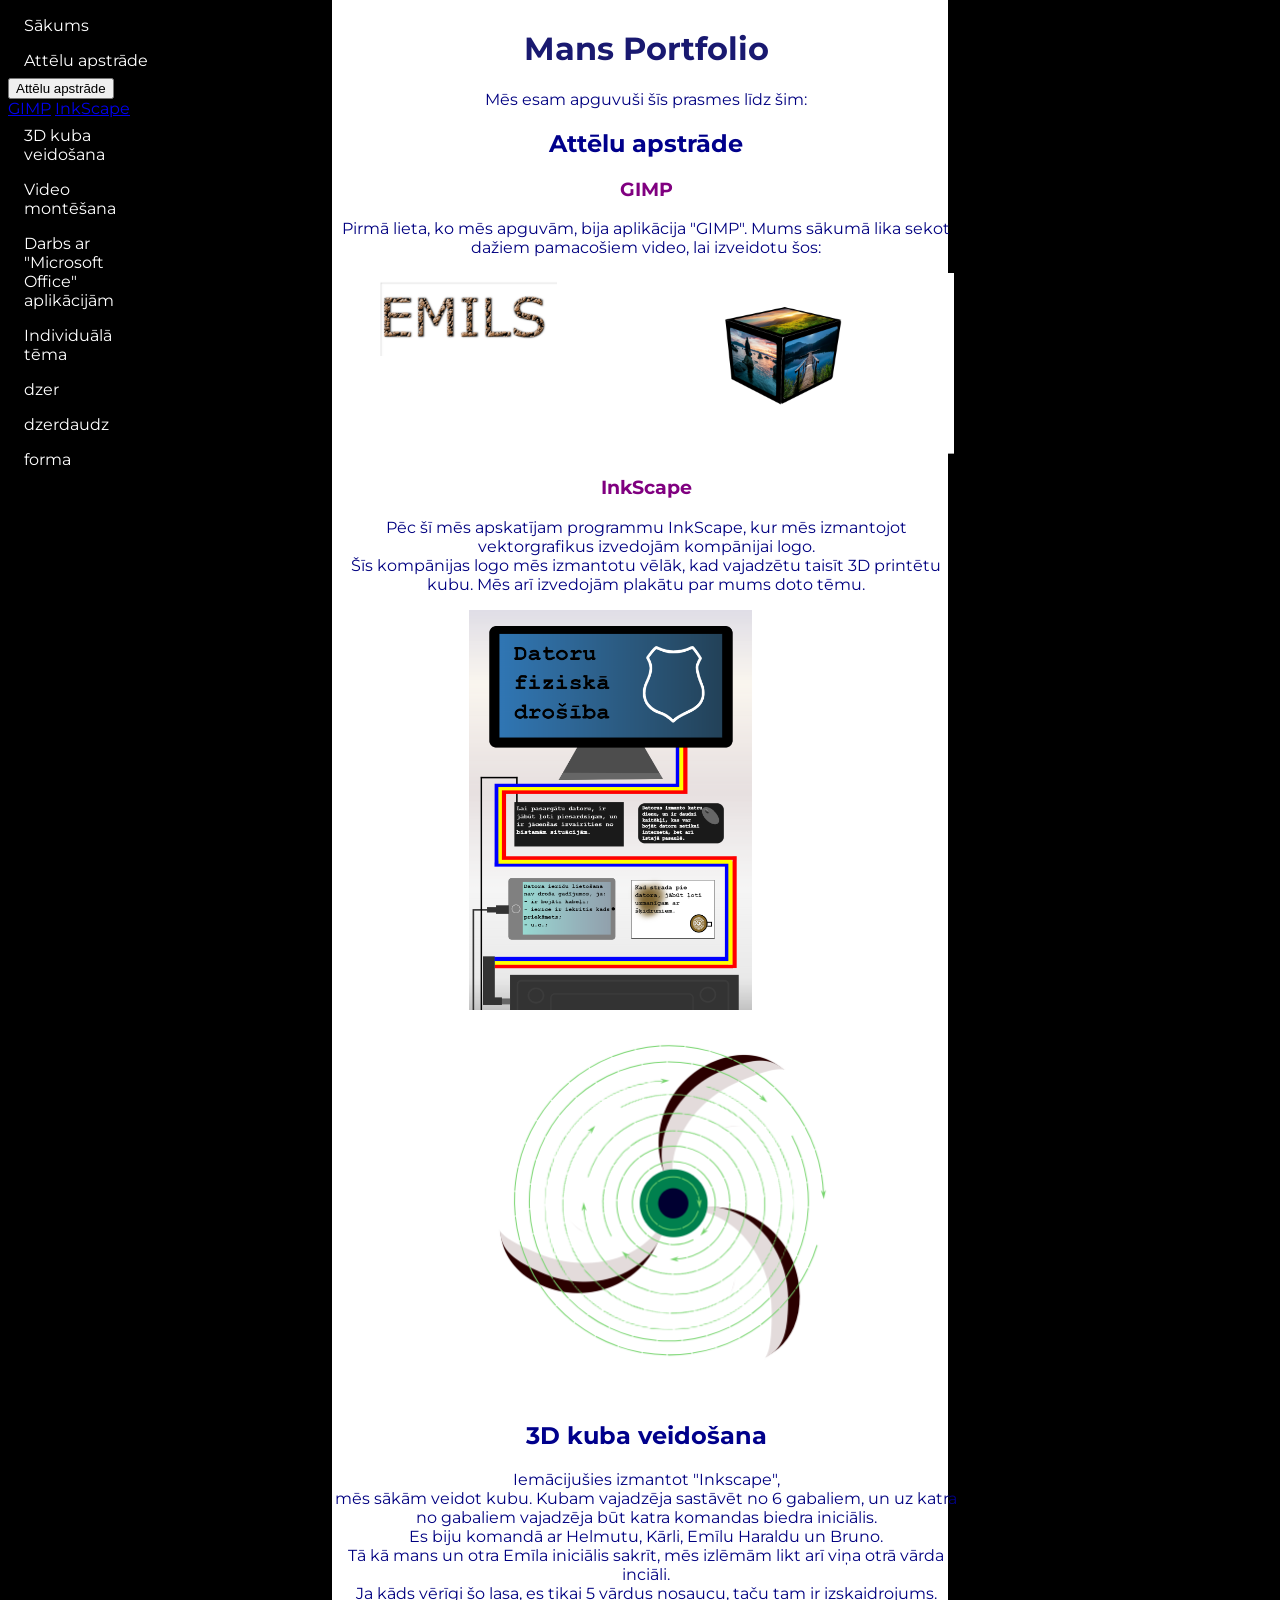
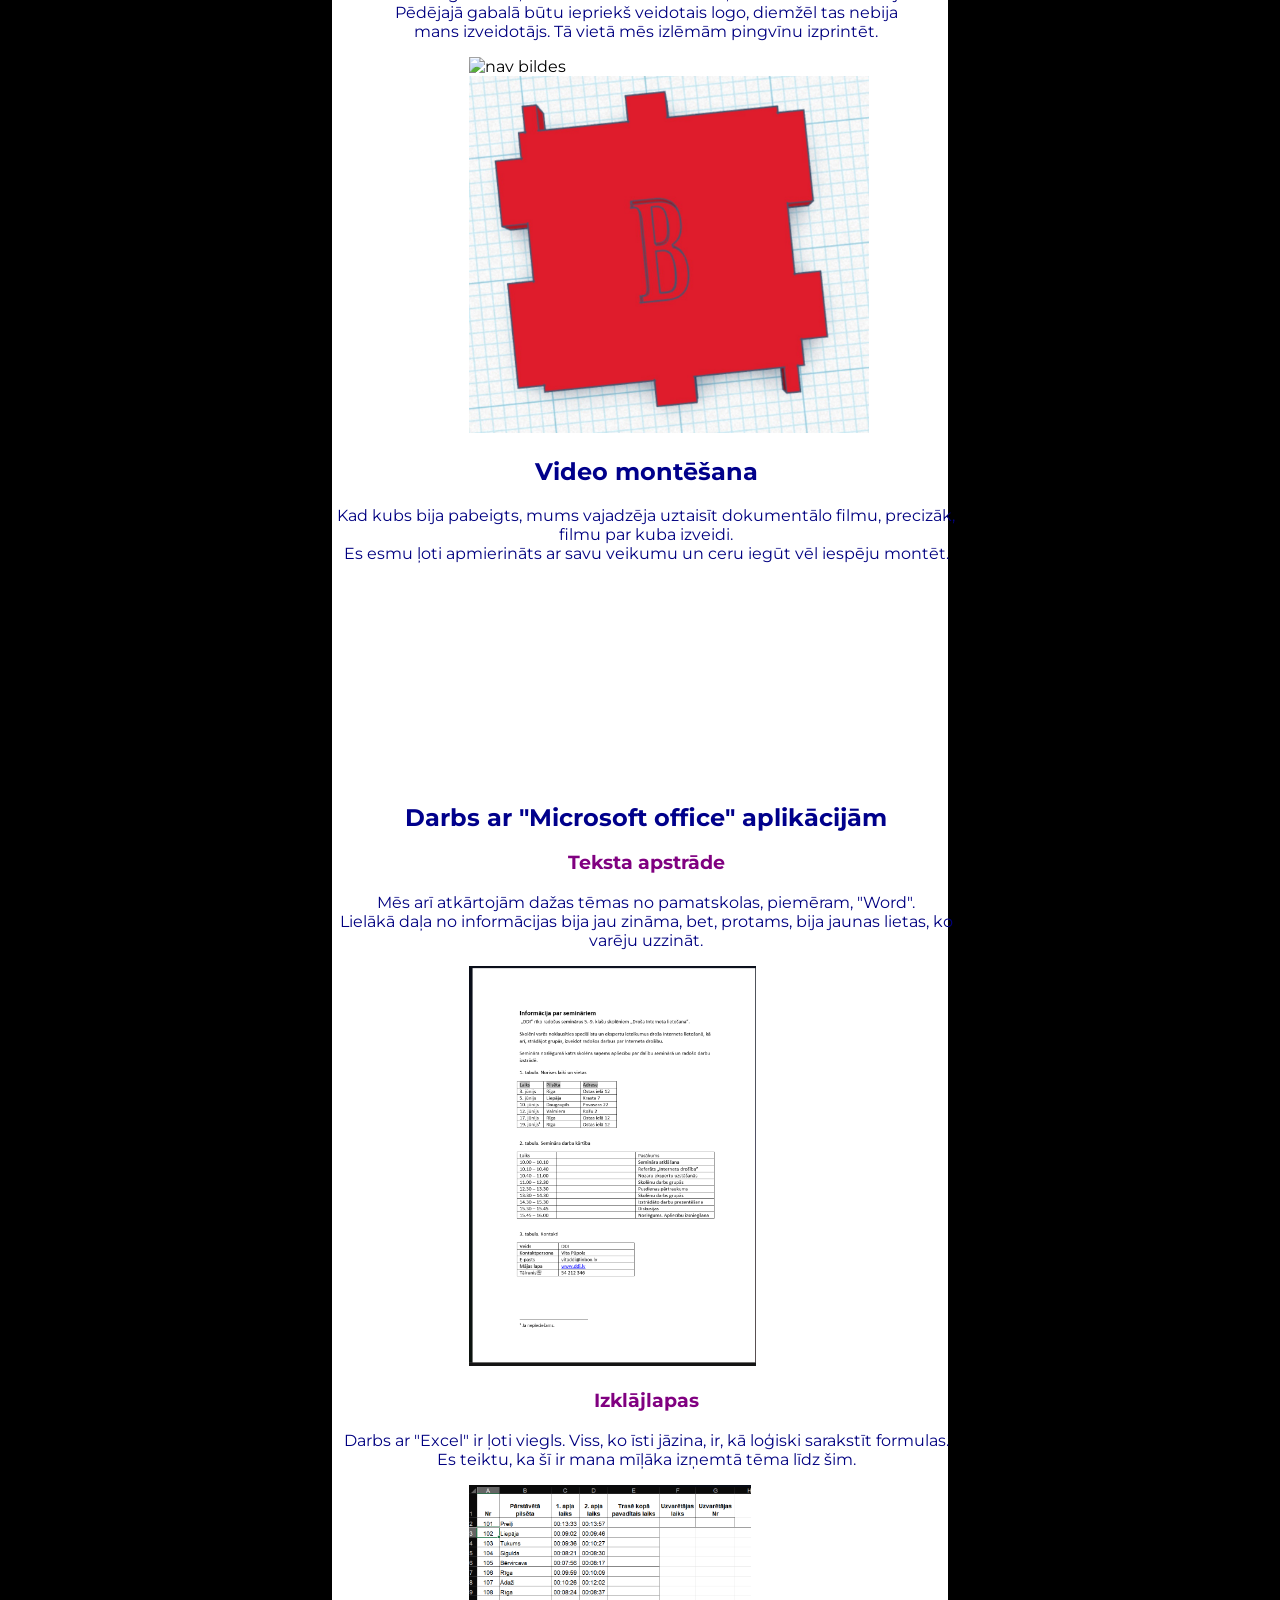
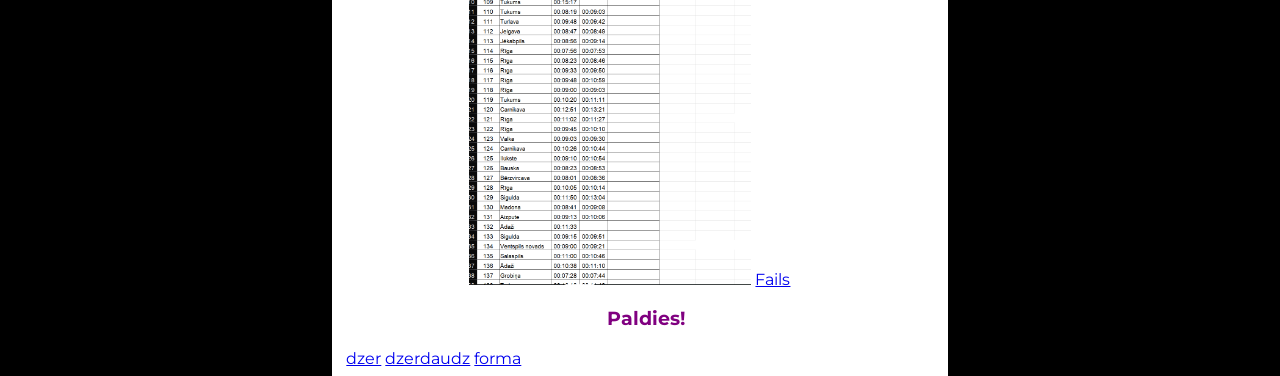
==== commit 517e9a75: "Merge origin/main # Conflicts: #	index.html" ====
--- a/index.html
+++ b/index.html
@@ -1,82 +1,91 @@
-<!DOCTYPE html>
-<html lang="en">
-<head>
-    <meta charset="UTF-8">
-    <meta name="viewport" content="width=device-width, initial-scale=1.0">
-    <title>Portfolio</title>
-    <link rel="stylesheet" href="CSS/mansStils.css">
-    <link rel="preconnect" href="https://fonts.googleapis.com">
-<link rel="preconnect" href="https://fonts.gstatic.com" crossorigin>
-<link href="https://fonts.googleapis.com/css2?family=Montserrat:ital,wght@0,100..900;1,100..900&display=swap" rel="stylesheet">
-
-<meta name="viewport" content="width=device-width, initial-scale=1">
-
-</head>
-<body>
- 
-
-
-    <div class="container">
-       <div class="navbar"> <ul class="task">
-         <li class="item"><a href="index.html">Sākums</a></li>
-        <li class="item"><a href="index.html#1tem">Attēlu apstrāde</a></li>
-        <li class="item"><a href="index.html#5tem">3D kuba veidošana</a></li>
-        <li class="item"><a href="index.html#3tem">Video montēšana</a></li>
-        <li class="item"><a href="index.html#4tem">Darbs ar "Microsoft Office" aplikācijām</a></li>
-        <li class="item"><a href="otrais.html">Individuālā tēma</a></li>
-        <li class="item"><a href="dzer.html">dzer</a></li>
-        <li class="item"><a href="dzerdaudz.html">dzerdaudz</a></li>
-        <li class="item"><a href="forma.html">forma</a></li>
-     </ul>
- </div> 
- <div class="main">
-    <h1>Mans Portfolio</h1>
-     <p>Mēs esam apguvuši šīs prasmes līdz šim:</p>
-    <h2 id="1tem">Attēlu apstrāde</h2>
-    <h3>GIMP</h3>
-    <p>Pirmā lieta, ko mēs apguvām, bija aplikācija "GIMP". Mums sākumā lika sekot dažiem pamacošiem video, lai izveidotu šos:</p>
-   
-   
-   <div class="container">
-    <div> <img class="emils" src="images/vards.png"></div>
-   <div> <img class="emils" src="images/bildes.png"></div></div>
-   <h3>InkScape</h3>
-   <p>Pēc šī mēs apskatījam programmu InkScape, kur mēs izmantojot vektorgrafikus izvedojām kompānijai logo. 
-    <br>Šīs kompānijas logo mēs izmantotu vēlāk, kad vajadzētu taisīt 3D printētu kubu. Mēs arī izvedojām plakātu par mums doto tēmu.</p>
-   <img class="logo" src="images/plakats.png">
-   <img class="logo" src="images/logo.png">
-   <h2 id="5tem">3D kuba veidošana</h2>
-   <p>Iemācijušies izmantot "Inkscape",<br> mēs sākām veidot kubu. Kubam vajadzēja sastāvēt no 6 gabaliem, un uz katra no gabaliem vajadzēja būt katra komandas biedra iniciālis.<br>
-Es biju komandā ar Helmutu, Kārli, Emīlu Haraldu un Bruno.<br>
- Tā kā mans un otra Emīla iniciālis sakrīt, mēs izlēmām likt arī viņa otrā vārda inciāli.<br>
-Ja kāds vērīgi šo lasa, es tikai 5 vārdus nosaucu, taču tam ir izskaidrojums.<br>
- Pēdējajā gabalā būtu iepriekš veidotais logo, diemžēl tas nebija<br> mans izveidotājs. Tā vietā mēs izlēmām pingvīnu izprintēt.</p>
-<img class="logo" src="images/kubs1.jpeg" alt="nav bildes">
-<img class="logo" src="images/kubs2.jpg" alt="nav bildes">
-
-
-
-    <h2 id="3tem">Video montēšana</h2>
-    <p>Kad kubs bija pabeigts, mums vajadzēja uztaisīt dokumentālo filmu, precizāk, filmu par kuba izveidi.<br>
-         Es esmu ļoti apmierināts ar savu veikumu un ceru iegūt vēl iespēju montēt.</p>
-    <iframe  width="300" height="200" src="https://www.youtube-nocookie.com/embed/W2M-uENRBVI?si=-mYGeP8AlIbY6CzM" title="YouTube video player" frameborder="0" allow="accelerometer; autoplay; clipboard-write; encrypted-media; gyroscope; picture-in-picture; web-share" referrerpolicy="strict-origin-when-cross-origin" allowfullscreen></iframe>
-    <h2 id="4tem">Darbs ar "Microsoft office" aplikācijām</h2>
-    <h3>Teksta apstrāde</h3>
-    <p>Mēs arī atkārtojām dažas tēmas no pamatskolas, piemēram, "Word".<br>
-         Lielākā daļa no informācijas bija jau zināma, bet, protams, bija jaunas lietas, ko varēju uzzināt.</p>
-    <img class="logo" src="images/word1png.png" alt="nav bildes">
-    <h3>Izklājlapas</h3>
-    <p>Darbs ar "Excel" ir ļoti viegls. Viss, ko īsti jāzina, ir, kā loģiski sarakstīt formulas.<br>
-    Es teiktu, ka šī ir mana mīļāka izņemtā tēma līdz šim.</p>
-    <img class="logo" src="images/excel1.png" alt="nav bildes">
-    <a href="viriesi.xlsx">Fails</a>
-    <h3>Paldies!</h3>
-       <a href="dzer.html">dzer</a>
-<a href="dzerdaudz.html">dzerdaudz</a>
-<a href="forma.html">forma</a>
-    </div>
-        
-
-    </div>
-</body>
+<!DOCTYPE html>
+<html lang="en">
+<head>
+    <meta charset="UTF-8">
+    <meta name="viewport" content="width=device-width, initial-scale=1.0">
+    <title>Portfolio</title>
+    <link rel="stylesheet" href="CSS/mansStils.css">
+    <link rel="preconnect" href="https://fonts.googleapis.com">
+<link rel="preconnect" href="https://fonts.gstatic.com" crossorigin>
+<link href="https://fonts.googleapis.com/css2?family=Montserrat:ital,wght@0,100..900;1,100..900&display=swap" rel="stylesheet">
+
+<meta name="viewport" content="width=device-width, initial-scale=1">
+
+</head>
+<body>
+ 
+
+
+    <div class="container">
+       <div class="navbar"> <ul class="task">
+         <li class="item"><a href="index.html">Sākums</a></li>
+        <li class="item"><a href="index.html#1tem">Attēlu apstrāde</a></li>
+        <div class="dropdown">
+    <button class="dropbtn">Attēlu apstrāde
+      <i class="fa fa-caret-down"></i>
+    </button>
+    <div class="dropdown-content">
+      <a href="#">GIMP</a>
+      <a href="#">InkScape</a>
+    </div>
+        <li class="item"><a href="index.html#5tem">3D kuba veidošana</a></li>
+        <li class="item"><a href="index.html#3tem">Video montēšana</a></li>
+        <li class="item"><a href="index.html#4tem">Darbs ar "Microsoft Office" aplikācijām</a></li>
+        <li class="item"><a href="otrais.html">Individuālā tēma</a></li>
+        <li class="item"><a href="dzer.html">dzer</a></li>
+        <li class="item"><a href="dzerdaudz.html">dzerdaudz</a></li>
+        <li class="item"><a href="forma.html">forma</a></li>
+     </ul>
+ </div> 
+        
+ <div class="main">
+    <h1>Mans Portfolio</h1>
+     <p>Mēs esam apguvuši šīs prasmes līdz šim:</p>
+    <h2 id="1tem">Attēlu apstrāde</h2>
+    <h3>GIMP</h3>
+    <p>Pirmā lieta, ko mēs apguvām, bija aplikācija "GIMP". Mums sākumā lika sekot dažiem pamacošiem video, lai izveidotu šos:</p>
+   
+   
+   <div class="container">
+    <div> <img class="emils" src="images/vards.png"></div>
+   <div> <img class="emils" src="images/bildes.png"></div></div>
+   <h3>InkScape</h3>
+   <p>Pēc šī mēs apskatījam programmu InkScape, kur mēs izmantojot vektorgrafikus izvedojām kompānijai logo. 
+    <br>Šīs kompānijas logo mēs izmantotu vēlāk, kad vajadzētu taisīt 3D printētu kubu. Mēs arī izvedojām plakātu par mums doto tēmu.</p>
+   <img class="logo" src="images/plakats.png">
+   <img class="logo" src="images/logo.png">
+   <h2 id="5tem">3D kuba veidošana</h2>
+   <p>Iemācijušies izmantot "Inkscape",<br> mēs sākām veidot kubu. Kubam vajadzēja sastāvēt no 6 gabaliem, un uz katra no gabaliem vajadzēja būt katra komandas biedra iniciālis.<br>
+Es biju komandā ar Helmutu, Kārli, Emīlu Haraldu un Bruno.<br>
+ Tā kā mans un otra Emīla iniciālis sakrīt, mēs izlēmām likt arī viņa otrā vārda inciāli.<br>
+Ja kāds vērīgi šo lasa, es tikai 5 vārdus nosaucu, taču tam ir izskaidrojums.<br>
+ Pēdējajā gabalā būtu iepriekš veidotais logo, diemžēl tas nebija<br> mans izveidotājs. Tā vietā mēs izlēmām pingvīnu izprintēt.</p>
+<img class="logo" src="images/kubs1.jpeg" alt="nav bildes">
+<img class="logo" src="images/kubs2.jpg" alt="nav bildes">
+
+
+
+    <h2 id="3tem">Video montēšana</h2>
+    <p>Kad kubs bija pabeigts, mums vajadzēja uztaisīt dokumentālo filmu, precizāk, filmu par kuba izveidi.<br>
+         Es esmu ļoti apmierināts ar savu veikumu un ceru iegūt vēl iespēju montēt.</p>
+    <iframe  width="300" height="200" src="https://www.youtube-nocookie.com/embed/W2M-uENRBVI?si=-mYGeP8AlIbY6CzM" title="YouTube video player" frameborder="0" allow="accelerometer; autoplay; clipboard-write; encrypted-media; gyroscope; picture-in-picture; web-share" referrerpolicy="strict-origin-when-cross-origin" allowfullscreen></iframe>
+    <h2 id="4tem">Darbs ar "Microsoft office" aplikācijām</h2>
+    <h3>Teksta apstrāde</h3>
+    <p>Mēs arī atkārtojām dažas tēmas no pamatskolas, piemēram, "Word".<br>
+         Lielākā daļa no informācijas bija jau zināma, bet, protams, bija jaunas lietas, ko varēju uzzināt.</p>
+    <img class="logo" src="images/word1png.png" alt="nav bildes">
+    <h3>Izklājlapas</h3>
+    <p>Darbs ar "Excel" ir ļoti viegls. Viss, ko īsti jāzina, ir, kā loģiski sarakstīt formulas.<br>
+    Es teiktu, ka šī ir mana mīļāka izņemtā tēma līdz šim.</p>
+    <img class="logo" src="images/excel1.png" alt="nav bildes">
+    <a href="viriesi.xlsx">Fails</a>
+    <h3>Paldies!</h3>
+       <a href="dzer.html">dzer</a>
+<a href="dzerdaudz.html">dzerdaudz</a>
+<a href="forma.html">forma</a>
+    </div>
+        
+
+    </div>
+</body>
 </html>
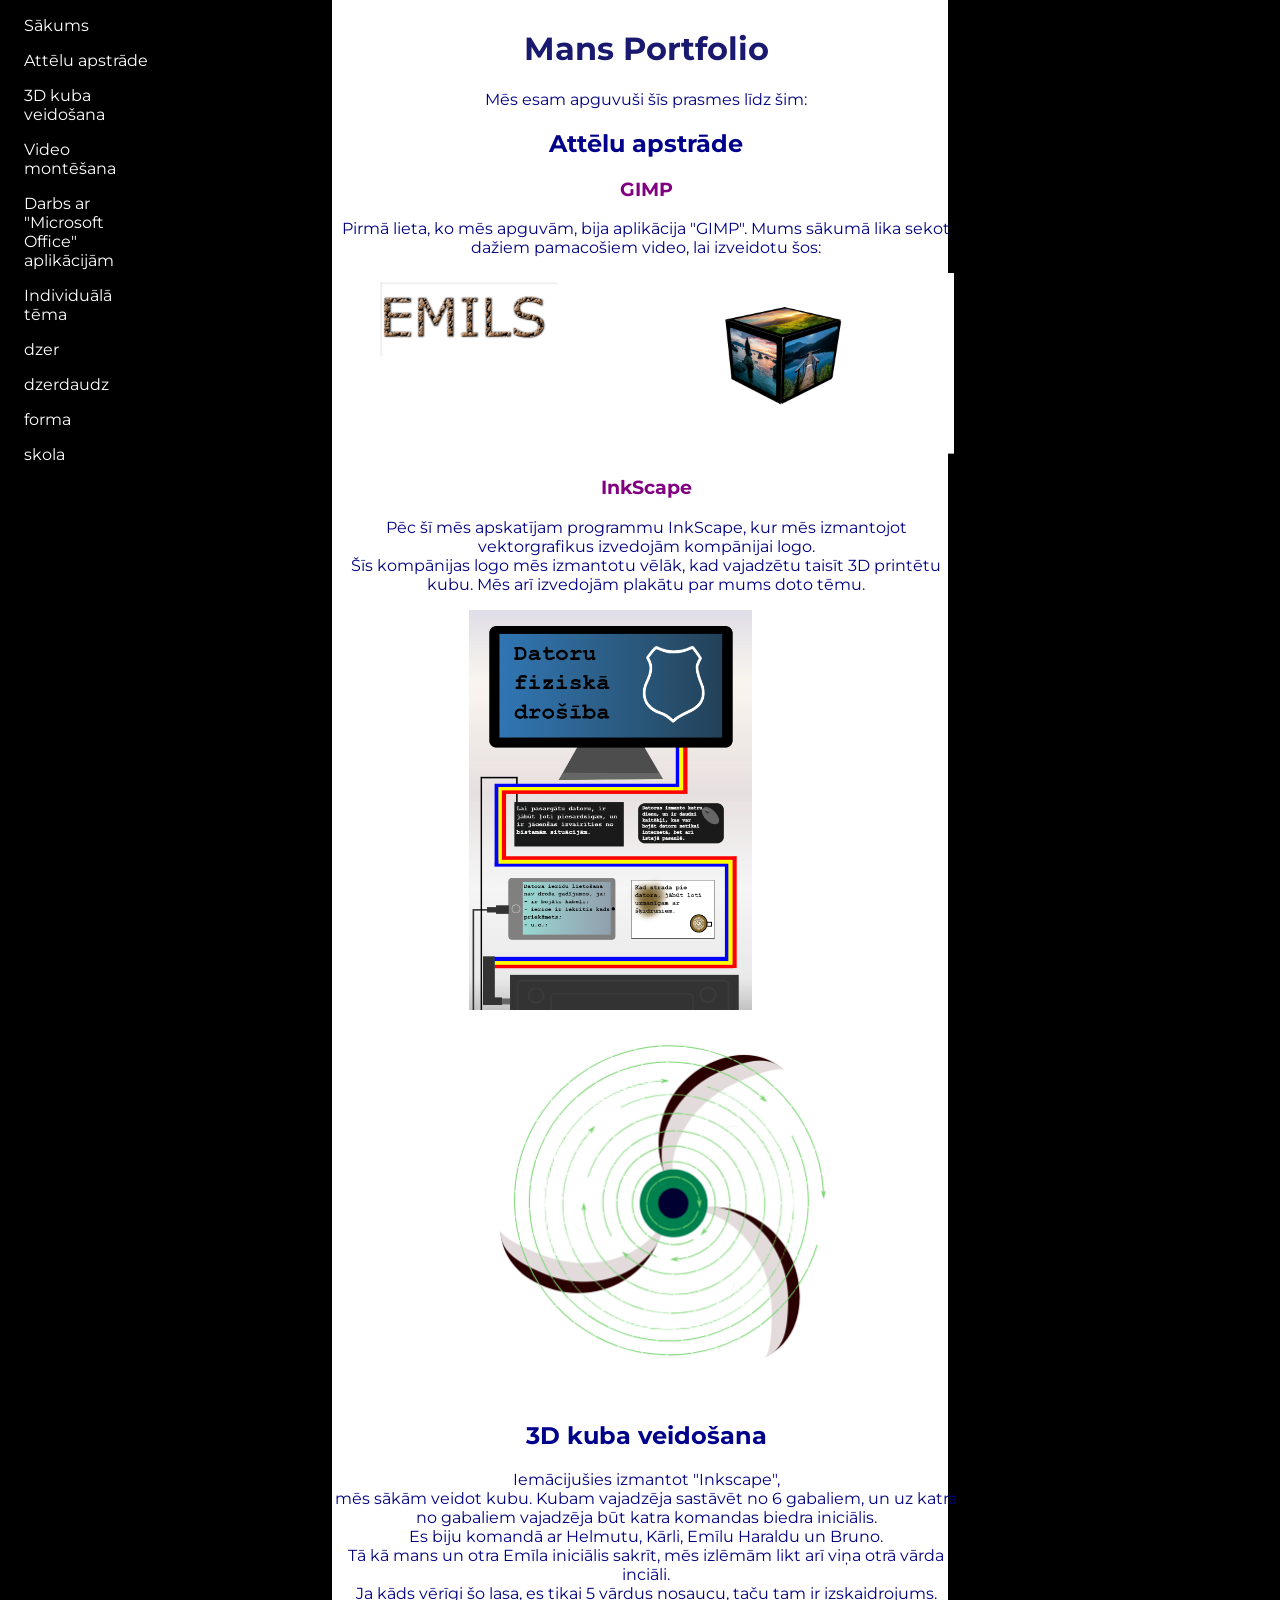
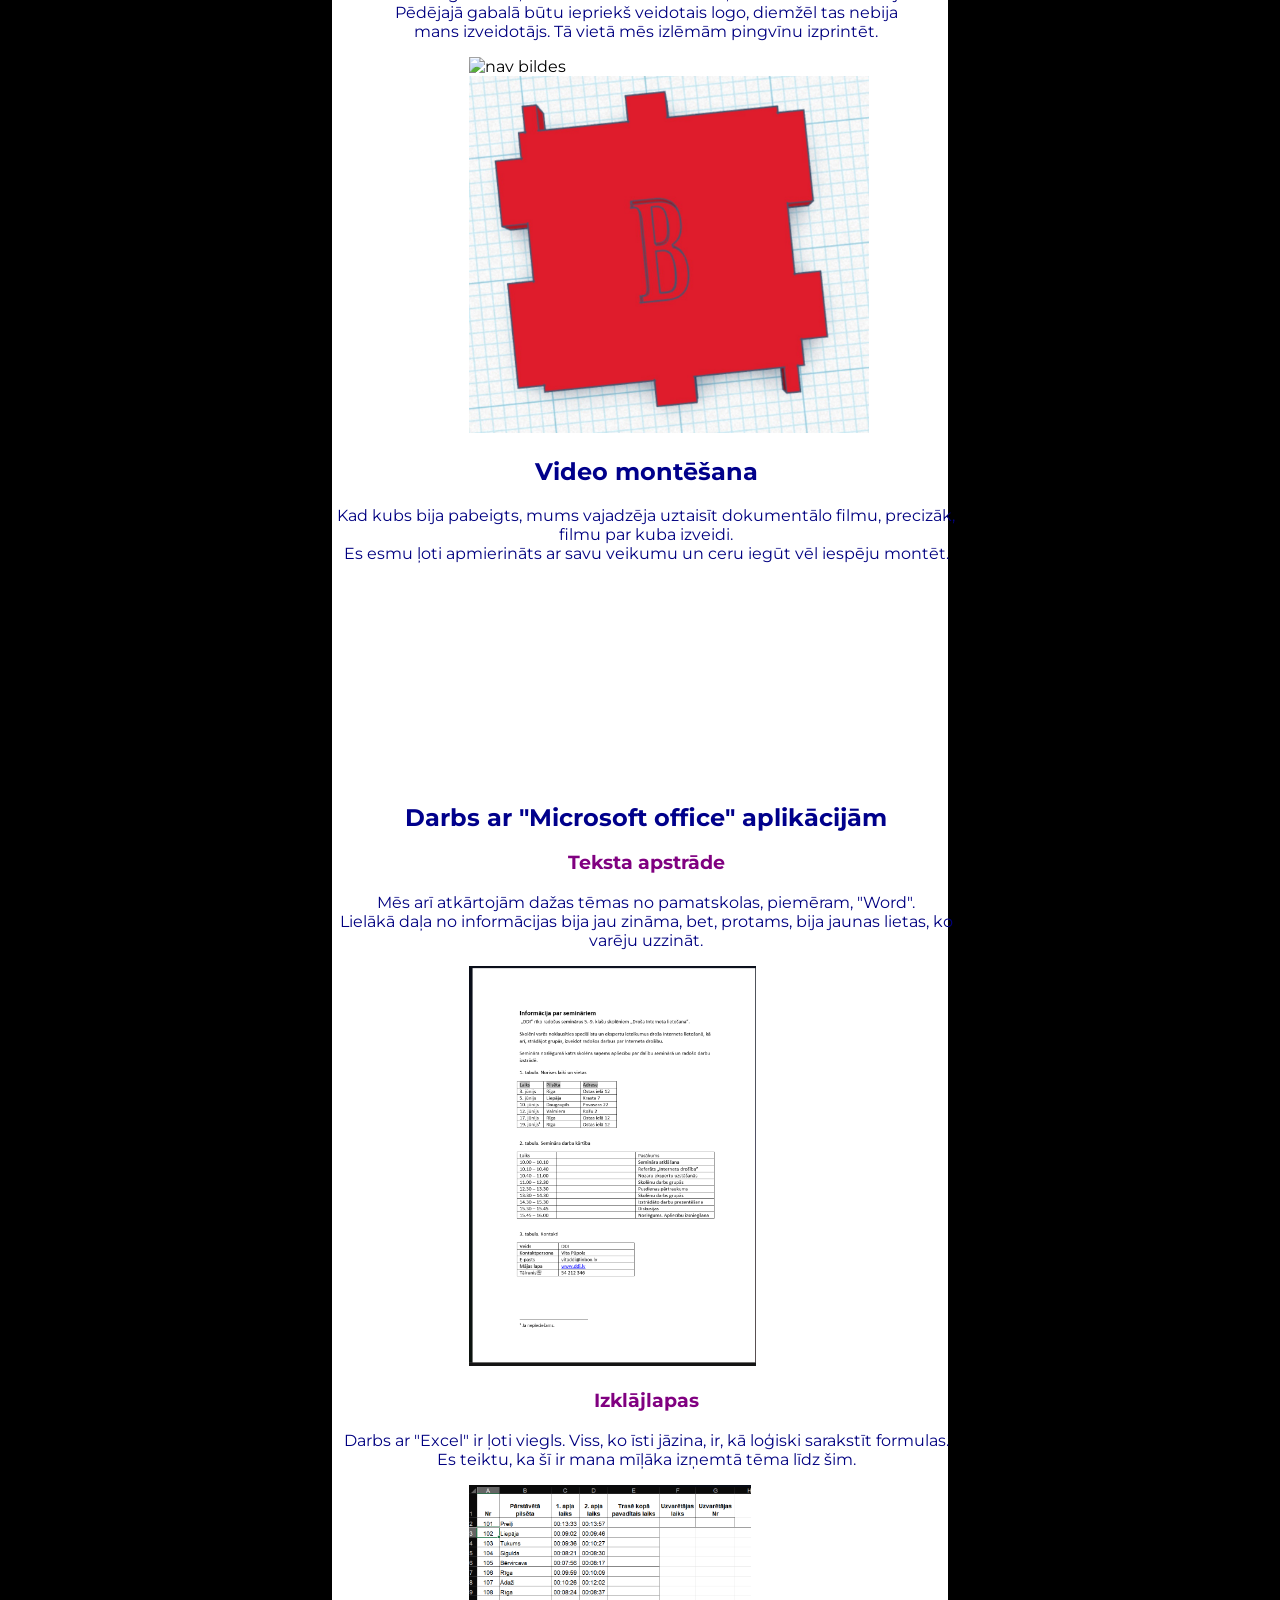
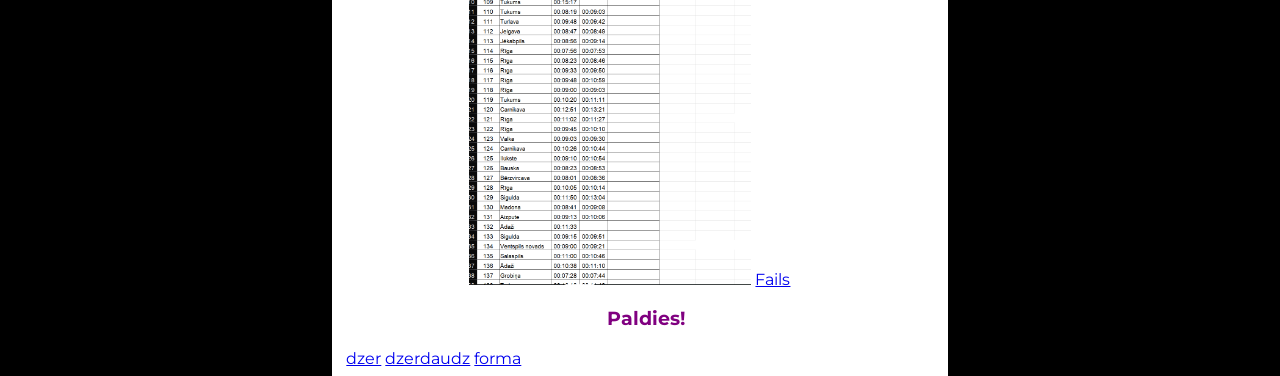
==== commit 39870849: "Merge origin/galvenais # Conflicts: #	Images/video.mp4 #	README.md" ====
--- a/index.html
+++ b/index.html
@@ -20,14 +20,6 @@
        <div class="navbar"> <ul class="task">
          <li class="item"><a href="index.html">Sākums</a></li>
         <li class="item"><a href="index.html#1tem">Attēlu apstrāde</a></li>
-        <div class="dropdown">
-    <button class="dropbtn">Attēlu apstrāde
-      <i class="fa fa-caret-down"></i>
-    </button>
-    <div class="dropdown-content">
-      <a href="#">GIMP</a>
-      <a href="#">InkScape</a>
-    </div>
         <li class="item"><a href="index.html#5tem">3D kuba veidošana</a></li>
         <li class="item"><a href="index.html#3tem">Video montēšana</a></li>
         <li class="item"><a href="index.html#4tem">Darbs ar "Microsoft Office" aplikācijām</a></li>
@@ -35,6 +27,7 @@
         <li class="item"><a href="dzer.html">dzer</a></li>
         <li class="item"><a href="dzerdaudz.html">dzerdaudz</a></li>
         <li class="item"><a href="forma.html">forma</a></li>
+        <li class="item"><a href="skola.html">skola</a></li>
      </ul>
  </div> 
         
@@ -53,7 +46,7 @@
    <p>Pēc šī mēs apskatījam programmu InkScape, kur mēs izmantojot vektorgrafikus izvedojām kompānijai logo. 
     <br>Šīs kompānijas logo mēs izmantotu vēlāk, kad vajadzētu taisīt 3D printētu kubu. Mēs arī izvedojām plakātu par mums doto tēmu.</p>
    <img class="logo" src="images/plakats.png">
-   <img class="logo" src="images/logo.png">
+   <img class="logo" src="images/klogo.png">
    <h2 id="5tem">3D kuba veidošana</h2>
    <p>Iemācijušies izmantot "Inkscape",<br> mēs sākām veidot kubu. Kubam vajadzēja sastāvēt no 6 gabaliem, un uz katra no gabaliem vajadzēja būt katra komandas biedra iniciālis.<br>
 Es biju komandā ar Helmutu, Kārli, Emīlu Haraldu un Bruno.<br>
@@ -83,9 +76,6 @@
        <a href="dzer.html">dzer</a>
 <a href="dzerdaudz.html">dzerdaudz</a>
 <a href="forma.html">forma</a>
-    </div>
-        
-
-    </div>
+    
 </body>
 </html>
--- a/CSS/mansStils.css
+++ b/CSS/mansStils.css
@@ -1,95 +1,95 @@
-body {  font-family: "Montserrat", sans-serif;
-    font-optical-sizing: auto;
-    font-style: normal; 
- background-image: url(../images/back.png);
-  background-repeat: no-repeat;
-
-  background-size: 100vw 1000vh;
- 
-}
-h1 { 
-    text-align: center;
-    color: midnightblue;
-}
-p {
-    text-align: center;
-    color: navy;
-
-}
-h2 {
-    text-align: center;
-    color: darkblue;
-}
-h3{
-    text-align: center;
-    color: purple;
-}
-.task {
-color: white;
-padding: 0;
-list-style-type: none;
-margin: 0;
-left: 0;
-top: 0;
-padding-right: 50%;
-}
-.item a {
-  display: block;
-  color: black;
-  padding: 8px 16px;
-  text-decoration: none;
-  color: white
-}
-.avoti a:visited{
-    color: black;
-
-}
-.avoti a{
-    color:  black;
-display: block;
-}
-.item a:hover {
-  background-color: #555555;
-  color: white;
-}
-.bult {
-    padding-left: 45%;
-    max-width: 40px;
-    max-height: 40px;
-}
-.gif{
-     padding-left: 7%;
-    max-width: 45vw;
-    max-height: 45vh;
-}
-video{
-    padding-left: 29%;
-}
-
-.container
-{display: flex;
-
-
- align-items: flex-start;
-}
-iframe{
-    padding-left: 30%;
-}
-.navbar
-{
-    position: fixed;
-}
-.main{
-  width: 50%;
-  padding-left: 25.5%;
-  }
-.emils {
-    max-width: 80%;
-    max-height: 80%;
-    padding-left: 18%;
-}
-.logo {
-    max-width: 400px;
-     max-height: 400px;
-     padding-left: 22%;
-}+body {  font-family: "Montserrat", sans-serif;
+    font-optical-sizing: auto;
+    font-style: normal; 
+ background-image: url(../images/back.png);
+  background-repeat: no-repeat;
+
+  background-size: 100vw 1000vh;
+ 
+}
+h1 { 
+    text-align: center;
+    color: midnightblue;
+}
+p {
+    text-align: center;
+    color: navy;
+
+}
+h2 {
+    text-align: center;
+    color: darkblue;
+}
+h3{
+    text-align: center;
+    color: purple;
+}
+.task {
+color: white;
+padding: 0;
+list-style-type: none;
+margin: 0;
+left: 0;
+top: 0;
+padding-right: 50%;
+}
+.item a {
+  display: block;
+  color: black;
+  padding: 8px 16px;
+  text-decoration: none;
+  color: white
+}
+.avoti a:visited{
+    color: black;
+
+}
+.avoti a{
+    color:  black;
+display: block;
+}
+.item a:hover {
+  background-color: #555555;
+  color: white;
+}
+.bult {
+    padding-left: 45%;
+    max-width: 40px;
+    max-height: 40px;
+}
+.gif{
+     padding-left: 7%;
+    max-width: 45vw;
+    max-height: 45vh;
+}
+video{
+    padding-left: 29%;
+}
+
+.container
+{display: flex;
+
+
+ align-items: flex-start;
+}
+iframe{
+    padding-left: 30%;
+}
+.navbar
+{
+    position: fixed;
+}
+.main{
+  width: 50%;
+  padding-left: 25.5%;
+  }
+.emils {
+    max-width: 80%;
+    max-height: 80%;
+    padding-left: 18%;
+}
+.logo {
+    max-width: 400px;
+     max-height: 400px;
+     padding-left: 22%;
+}
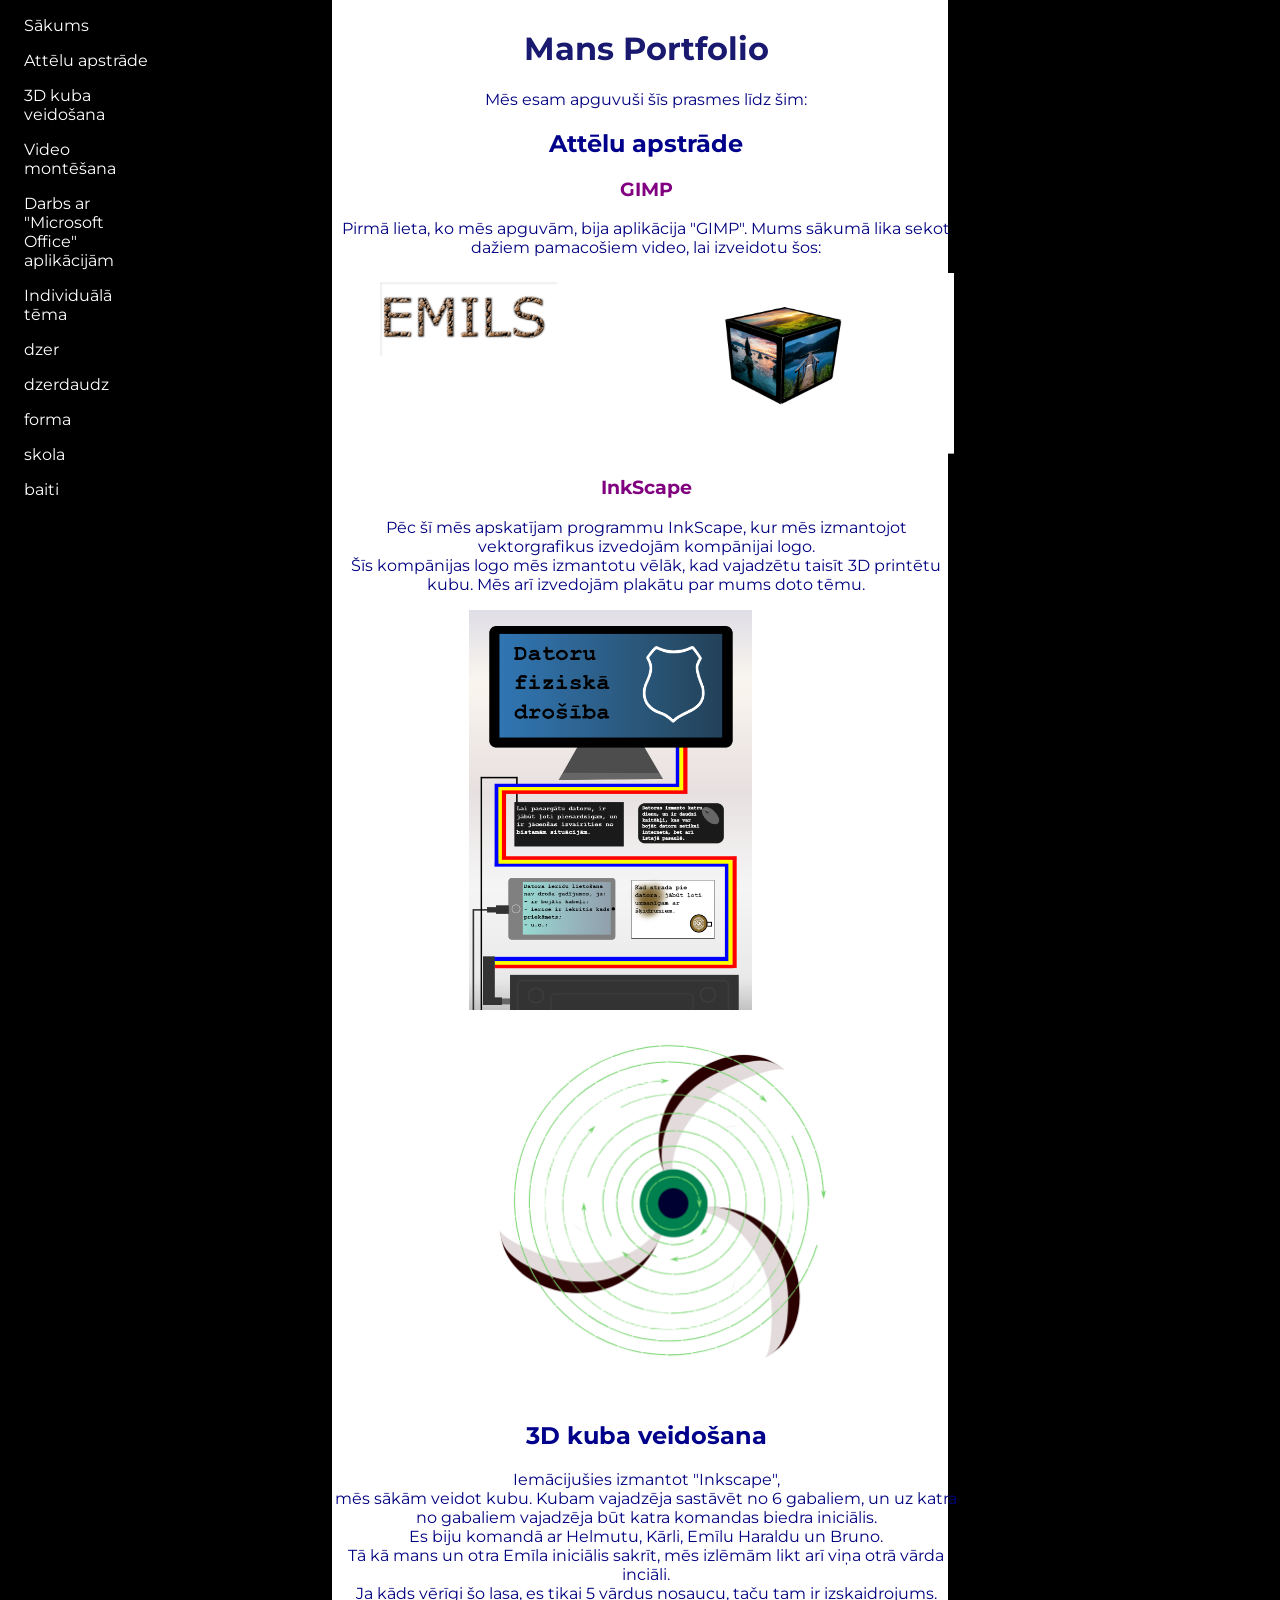
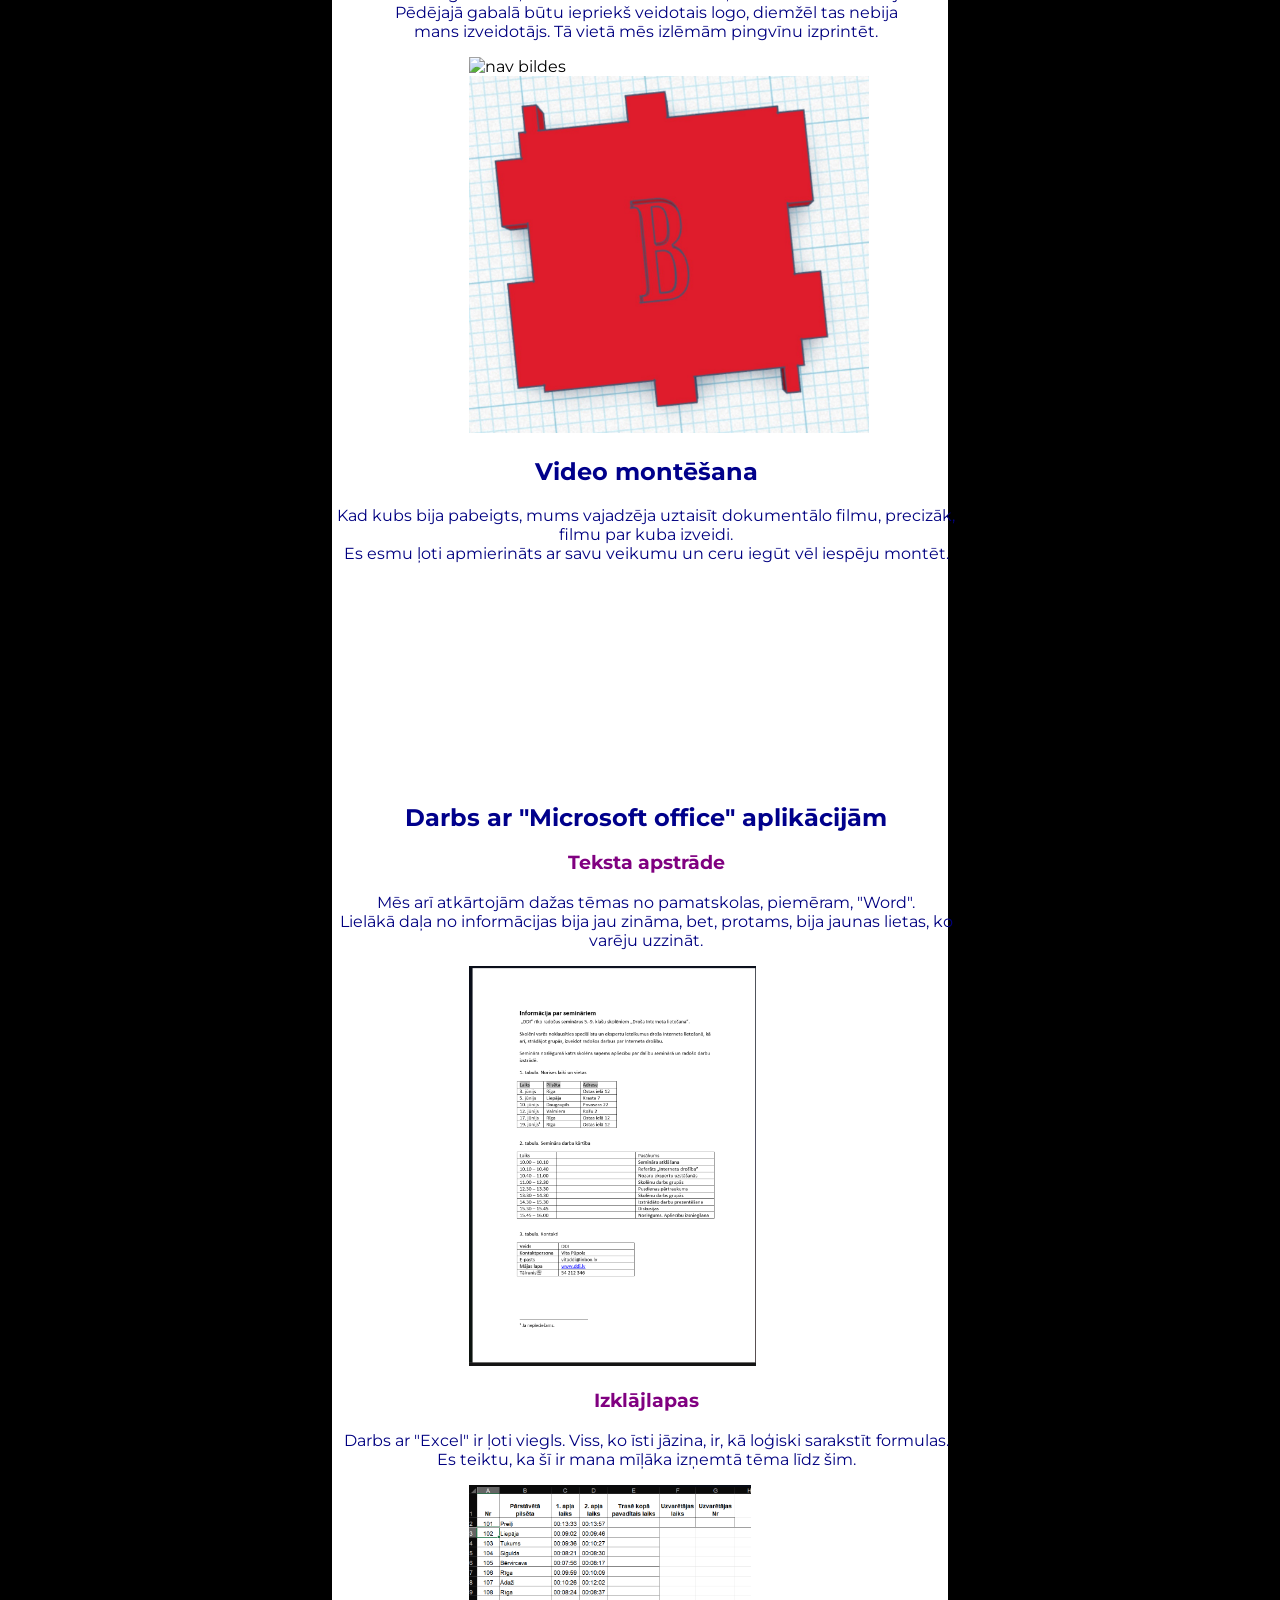
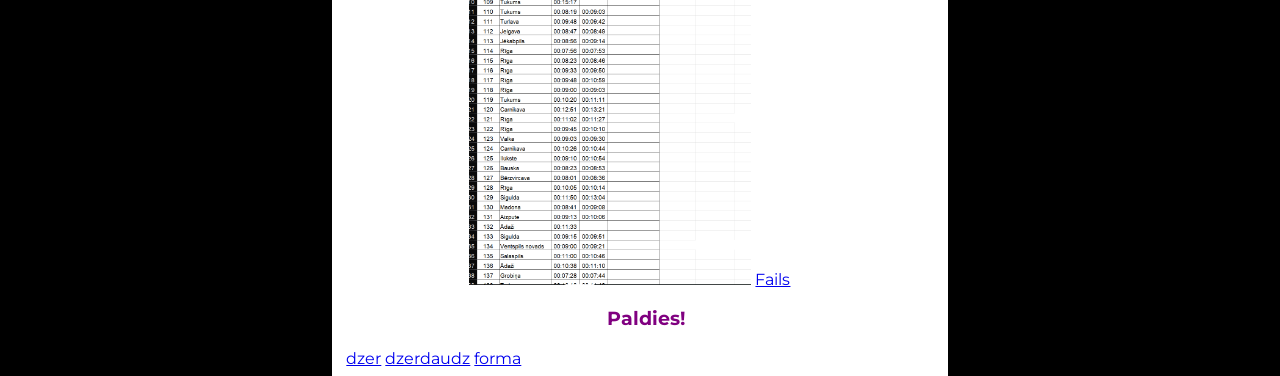
==== commit ed2f2f12: "Merge origin/galvenais # Conflicts: #	Images/video.mp4 #	README.md" ====
--- a/index.html
+++ b/index.html
@@ -28,6 +28,7 @@
         <li class="item"><a href="dzerdaudz.html">dzerdaudz</a></li>
         <li class="item"><a href="forma.html">forma</a></li>
         <li class="item"><a href="skola.html">skola</a></li>
+        <li class="item"><a href="baiti.html">baiti</a></li>
      </ul>
  </div> 
         
